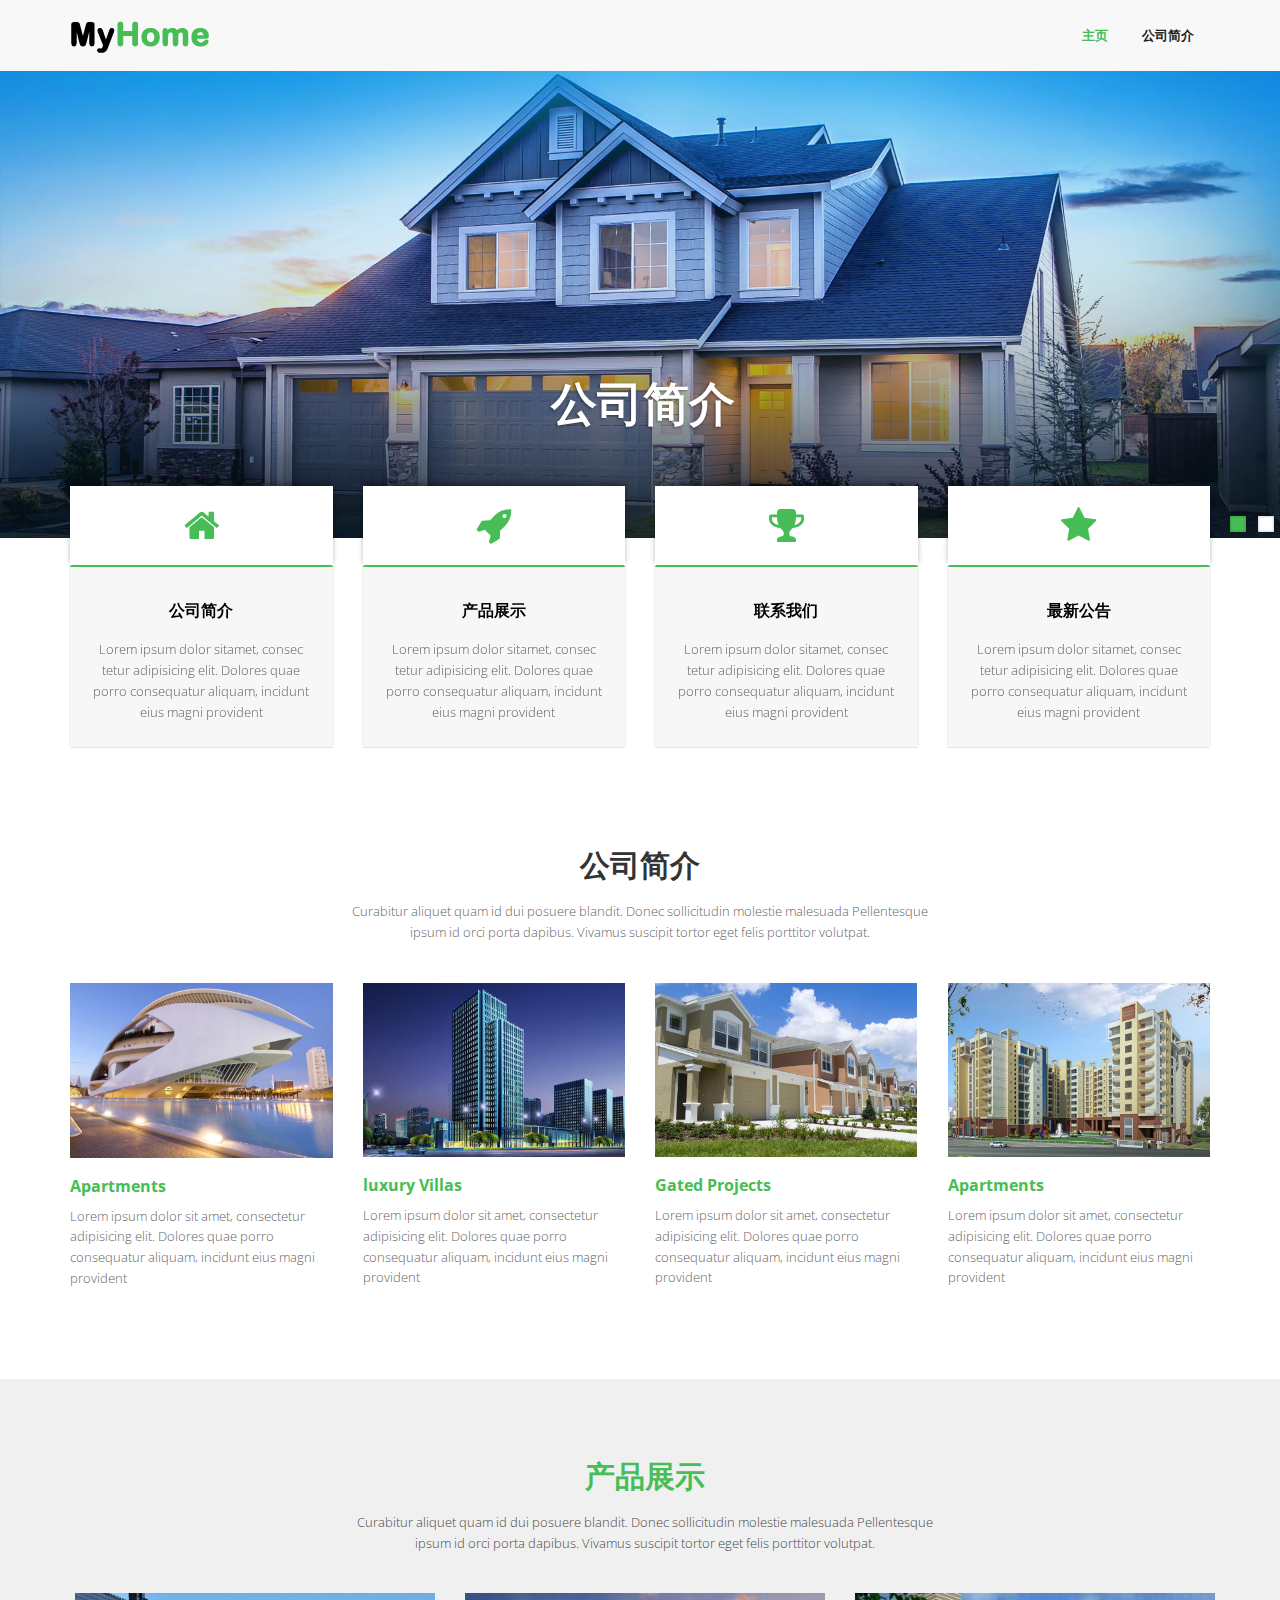
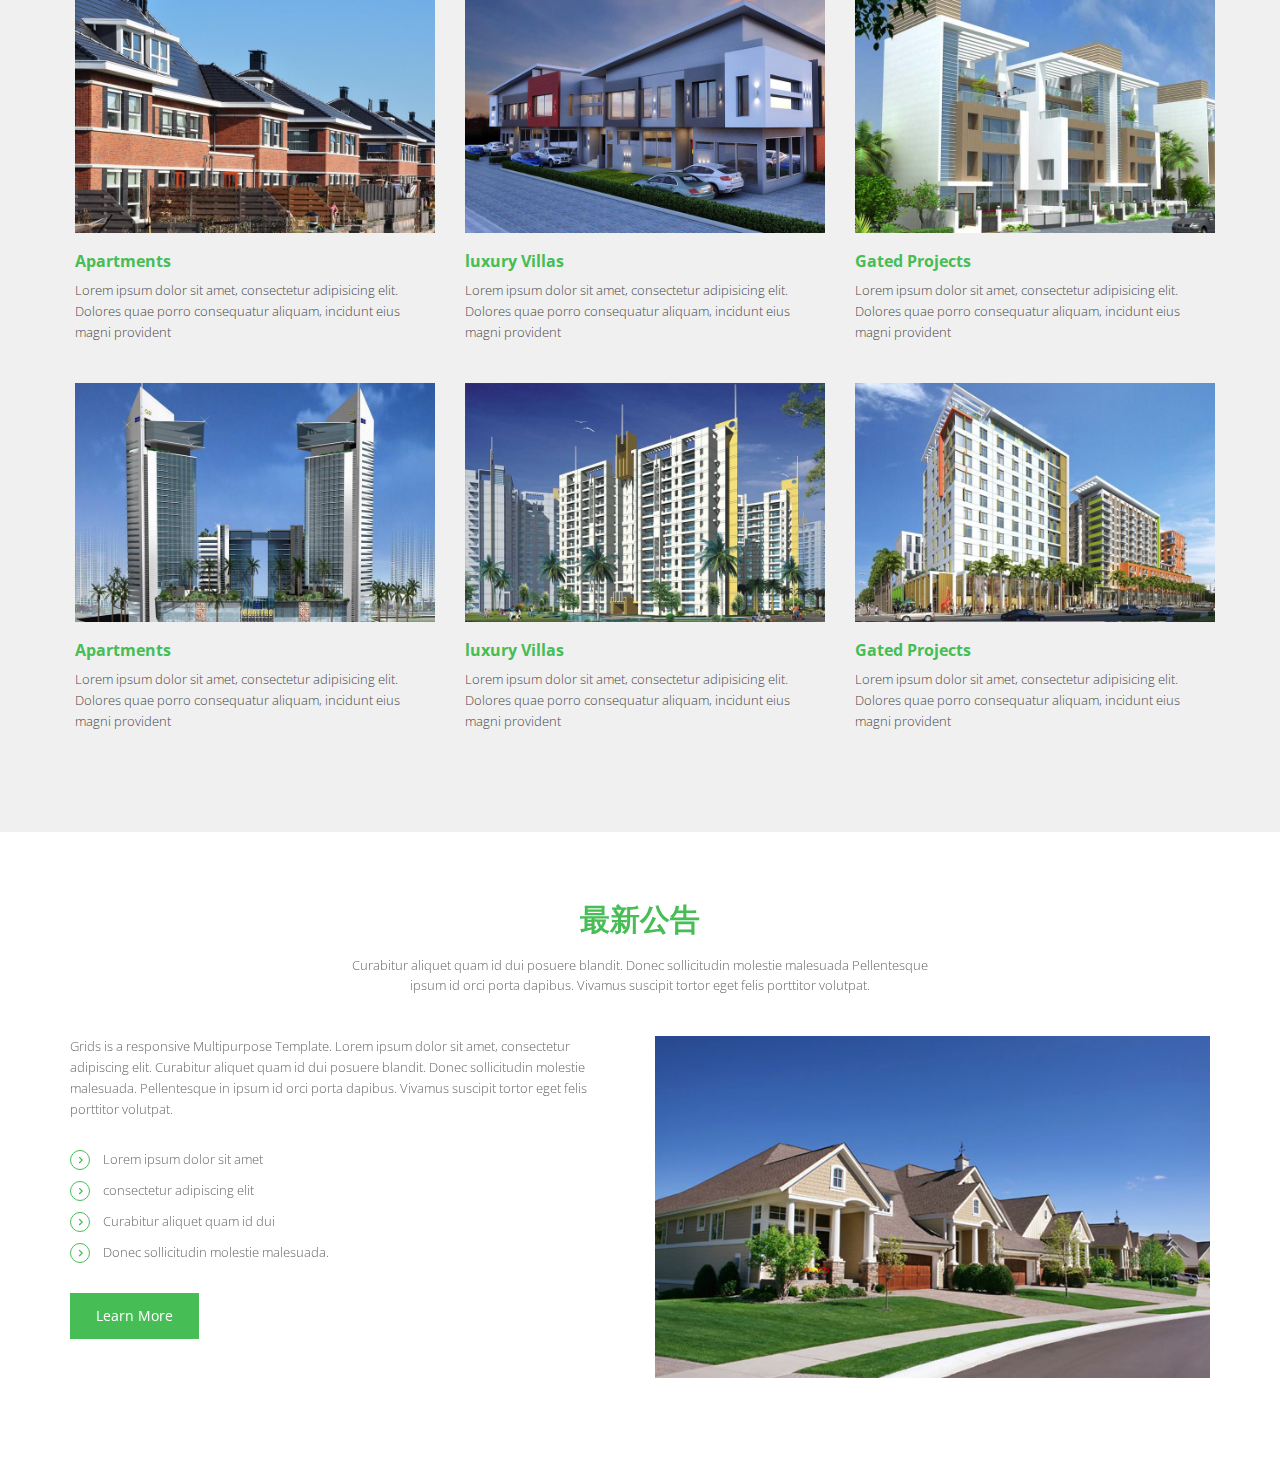
==== index.html @ dbf20b37 "change  of   cong" ====
<!DOCTYPE html>
<html lang="en">
<head>
<meta charset="utf-8">
<title></title>
<meta name="viewport" content="width=device-width, initial-scale=1.0" />
<meta name="description" content="" />
<meta name="author" content="" />
<!-- css -->
<link href="css/bootstrap.min.css" rel="stylesheet" />
<link href="css/fancybox/jquery.fancybox.css" rel="stylesheet"> 
<link href="css/flexslider.css" rel="stylesheet" /> 
<link href="css/style.css" rel="stylesheet" />
 
<!-- HTML5 shim, for IE6-8 support of HTML5 elements -->
<!--[if lt IE 9]>
      <script src="http://html5shim.googlecode.com/svn/trunk/html5.js"></script>
    <![endif]-->

</head>
<body>
	<!-- start header -->
	<header>
        <div class="navbar navbar-default navbar-static-top">
            <div class="container">
                <div class="navbar-header">
                    <button type="button" class="navbar-toggle" data-toggle="collapse" data-target=".navbar-collapse">
                        <span class="icon-bar"></span>
                        <span class="icon-bar"></span>
                        <span class="icon-bar"></span>
                    </button>
                    <a class="navbar-brand" href="index.html"><img src="img/logo.png" alt="logo"/></a>
                </div>
                <div class="navbar-collapse collapse ">
                    <ul class="nav navbar-nav">
                        <li class="active"><a href="index.html">主页</a></li> 
						 <li class="dropdown">
                        <a href="about.html" >公司简介</a>
                   </ul>
                </div>
            </div>
        </div>
	</header>
	<!-- end header -->
	<section id="banner">
	 
	<!-- Slider -->
        <div id="main-slider" class="flexslider">
            <ul class="slides">
              <li>
                <img src="img/slides/2.jpg" alt="" />
                <div class="flex-caption">
                    <h3>公司简介</h3>  
                </div>
              </li>
              <li>
                <img src="img/slides/1.jpg" alt="" />
                <div class="flex-caption">
                    <h3>产品展示</h3>  
                </div>
              </li>
            </ul>
        </div>
	<!-- end slider -->
 
	</section> 
 
	
	<section id="content">
	<div class="container"> 
			<div class="row">
		<div class="skill-home"> <div class="skill-home-solid clearfix"> 
		<div class="col-md-3 col-sm-6 text-center">
		<span class="icons c1"><i class="fa fa-home"></i></span> <div class="box-area">
		<h3>公司简介</h3> <p>Lorem ipsum dolor sitamet, consec tetur adipisicing elit. Dolores quae porro consequatur aliquam, incidunt eius magni provident</p></div>
		</div>
		<div class="col-md-3 col-sm-6 text-center"> 
		<span class="icons c2"><i class="fa fa-rocket"></i></span> <div class="box-area">
		<h3>产品展示</h3> <p>Lorem ipsum dolor sitamet, consec tetur adipisicing elit. Dolores quae porro consequatur aliquam, incidunt eius magni provident</p></div>
		</div>
		<div class="col-md-3 col-sm-6 text-center"> 
		<span class="icons c3"><i class="fa fa-trophy"></i></span> <div class="box-area">
		<h3>联系我们</h3> <p>Lorem ipsum dolor sitamet, consec tetur adipisicing elit. Dolores quae porro consequatur aliquam, incidunt eius magni provident</p></div>
		</div>
		<div class="col-md-3 col-sm-6 text-center"> 
		<span class="icons c4"><i class="fa fa-star"></i></span> <div class="box-area">
		<h3>最新公告</h3> <p>Lorem ipsum dolor sitamet, consec tetur adipisicing elit. Dolores quae porro consequatur aliquam, incidunt eius magni provident</p>
		</div></div>
		</div></div>
		</div> 
	  
	</div>
	
	<section class="section-padding noTopMrgn">
		<div class="container">
			<div class="row">
				<div class="col-md-12">
					<div class="section-title text-center">
						<h2>公司简介</h2>
						<p>Curabitur aliquet quam id dui posuere blandit. Donec sollicitudin molestie malesuada Pellentesque <br>ipsum id orci porta dapibus. Vivamus suscipit tortor eget felis porttitor volutpat.</p>
					</div>
				</div>
			</div>
			<div class="row service-v1 margin-bottom-40">
            <div class="col-sm-3 md-margin-bottom-40">
               <img class="img-responsive" src="img/img1.jpg" alt="">   
                <h3>Apartments</h3>
                <p>Lorem ipsum dolor sit amet, consectetur adipisicing elit. Dolores quae porro consequatur aliquam, incidunt eius magni provident</p>    
            </div>
            <div class="col-sm-3 md-margin-bottom-40">
                <img class="img-responsive" src="img/img2.jpg" alt="">            
                <h3>luxury Villas</h3>
                <p>Lorem ipsum dolor sit amet, consectetur adipisicing elit. Dolores quae porro consequatur aliquam, incidunt eius magni provident</p>          
            </div>
            <div class="col-sm-3 md-margin-bottom-40">
              <img class="img-responsive" src="img/img3.jpg" alt="">  
                <h3>Gated Projects</h3>
                <p>Lorem ipsum dolor sit amet, consectetur adipisicing elit. Dolores quae porro consequatur aliquam, incidunt eius magni provident</p>    
            </div> 
			    <div class="col-sm-3 md-margin-bottom-40">
               <img class="img-responsive" src="img/img4.jpg" alt="">   
                <h3>Apartments</h3>
               <p>Lorem ipsum dolor sit amet, consectetur adipisicing elit. Dolores quae porro consequatur aliquam, incidunt eius magni provident</p>    
            </div> 
        </div>
		</div>
		</section>
	
	
	</section>
	
		<section class="section-padding gray-bg">
		<div class="container">
			<div class="row">
				<div class="col-md-12">
					<div class="section-title text-center">
						<h2><span class="coloured">产品展示</h2>
						<p>Curabitur aliquet quam id dui posuere blandit. Donec sollicitudin molestie malesuada Pellentesque <br>ipsum id orci porta dapibus. Vivamus suscipit tortor eget felis porttitor volutpat.</p>
					</div>
				</div>
			</div>
			<div class="row service-v1 margin-bottom-40">
            <div class="col-sm-4 md-margin-bottom-40">
               <img class="img-responsive" src="img/img5.jpg" alt="">   
                <h3>Apartments</h3>
                <p>Lorem ipsum dolor sit amet, consectetur adipisicing elit. Dolores quae porro consequatur aliquam, incidunt eius magni provident</p>        
            </div>
            <div class="col-sm-4 md-margin-bottom-40">
                <img class="img-responsive" src="img/img6.jpg" alt="">            
                <h3>luxury Villas</h3>
                <p>Lorem ipsum dolor sit amet, consectetur adipisicing elit. Dolores quae porro consequatur aliquam, incidunt eius magni provident</p>        
            </div>
            <div class="col-sm-4 md-margin-bottom-40">
              <img class="img-responsive" src="img/img7.jpg" alt="">  
                <h3>Gated Projects</h3>
                <p>Lorem ipsum dolor sit amet, consectetur adipisicing elit. Dolores quae porro consequatur aliquam, incidunt eius magni provident</p>        
            </div>
			</div>
			<div class="row service-v1 margin-bottom-40">
			    <div class="col-sm-4 md-margin-bottom-40">
               <img class="img-responsive" src="img/img8.jpg" alt="">   
                <h3>Apartments</h3>
                <p>Lorem ipsum dolor sit amet, consectetur adipisicing elit. Dolores quae porro consequatur aliquam, incidunt eius magni provident</p>        
            </div>
            <div class="col-sm-4 md-margin-bottom-40">
                <img class="img-responsive" src="img/img9.jpg" alt="">            
                <h3>luxury Villas</h3>
                <p>Lorem ipsum dolor sit amet, consectetur adipisicing elit. Dolores quae porro consequatur aliquam, incidunt eius magni provident</p>        
            </div>
            <div class="col-sm-4 md-margin-bottom-40">
              <img class="img-responsive" src="img/img10.jpg" alt="">  
                <h3>Gated Projects</h3>
                <p>Lorem ipsum dolor sit amet, consectetur adipisicing elit. Dolores quae porro consequatur aliquam, incidunt eius magni provident</p>        
            </div>
        </div>
		</div>
		</section>
		<section class="section-padding">
		<div class="container">
			<div class="row">
				<div class="col-md-12">
					<div class="section-title text-center">
						<h2><span class="coloured">最新公告</h2>
						<p>Curabitur aliquet quam id dui posuere blandit. Donec sollicitudin molestie malesuada Pellentesque <br>ipsum id orci porta dapibus. Vivamus suscipit tortor eget felis porttitor volutpat.</p>
					</div>
				</div>
			</div>
			 
			<div class="row">
				<div class="col-md-6 col-sm-6">
					<div class="about-text">
						<p>Grids is a responsive Multipurpose Template. Lorem ipsum dolor sit amet, consectetur adipiscing elit. Curabitur aliquet quam id dui posuere blandit. Donec sollicitudin molestie malesuada. Pellentesque in ipsum id orci porta dapibus. Vivamus suscipit tortor eget felis porttitor volutpat.</p>

						<ul class="withArrow">
							<li><span class="fa fa-angle-right"></span> Lorem ipsum dolor sit amet</li>
							<li><span class="fa fa-angle-right"></span> consectetur adipiscing elit</li>
							<li><span class="fa fa-angle-right"></span> Curabitur aliquet quam id dui</li>
							<li><span class="fa fa-angle-right"></span> Donec sollicitudin molestie malesuada.</li>
						</ul>
						<a href="#" class="btn btn-primary">Learn More</a>
					</div>
				</div>
				<div class="col-md-6 col-sm-6">
					<div class="about-image">
						<img src="img/about.jpg" alt="About Images">
					</div>
				</div>
			</div>
		</div>
	</section>	  
	
				
	
<!-- javascript
    ================================================== -->
<!-- Placed at the end of the document so the pages load faster -->
<script src="js/jquery.js"></script>
<script src="js/jquery.easing.1.3.js"></script>
<script src="js/bootstrap.min.js"></script>
<script src="js/jquery.fancybox.pack.js"></script>
<script src="js/jquery.fancybox-media.js"></script>  
<script src="js/jquery.flexslider.js"></script>
<script src="js/animate.js"></script>
<!-- Vendor Scripts -->
<script src="js/modernizr.custom.js"></script>
<script src="js/jquery.isotope.min.js"></script>
<script src="js/jquery.magnific-popup.min.js"></script>
<script src="js/animate.js"></script>
<script src="js/custom.js"></script> 
</body>
</html>
---- css/style.css ----
@import url('http://fonts.googleapis.com/css?family=Noto+Serif:400,400italic,700|Open+Sans:400,600,700'); 
@import url('font-awesome.css');  
@import url('animate.css');

body {
	font-family:'Open Sans', Arial, sans-serif;
	font-weight:300;
	line-height:1.6em;
	color:#656565;
	font-size: 13px;
}

a:active {
	outline:0;
}

.clear {
	clear:both;
}

h1,h2{
	font-weight: 600;
	line-height:1.1em;
	color:#333;
	margin-bottom: 20px;
	text-transform: uppercase;
}
h3, h4, h5, h6 { 
	line-height:1.1em;
	color:#333;
	margin-bottom: 20px;
}
input, button, select, textarea { 
    border-radius: 0px !important;
}
.timetable{background: #ff9818;padding: 5px 23px;}
.timetable hr{
	color:#fff;
	padding-top: 29px;
	margin-bottom: 20px !important;
}
.timetable dl{
	color:#fff; 
}
.timetable dt{
	color:#fff;
}
.timetable dd{
	color:#fff;
}
#wrapper{
	width:100%;
	margin:0;	
	padding:0;
}
ul.withArrow{
	
}
ul.withArrow li{
	
}
ul.withArrow li span{
	
margin-right: 10px;
	
font-weight: 700;
	
color: #46bd55;
	
border: 1px solid;
	
padding: 4px 8px;
	
font-size: 11px;
	
border-radius: 50%;
	
height: 20px;
	
width: 20px;
}
.widget {
    color: #858585;
}
.row,.row-fluid {
	margin-bottom:30px;
}

.row .row,.row-fluid .row-fluid{
	margin-bottom:30px;
}

.row.nomargin,.row-fluid.nomargin {
	margin-bottom:0;
}
.about-image img {
    width: 100%;
}
img.img-polaroid {
	margin:0 0 20px 0;
}
.img-box {
	max-width:100%;
}
.navbar-default .navbar-toggle {
    border-color: #fff;
    margin-top: 17px;
}
.service-v1 h3{
	
font-size: 16px;
	
color: #46bd55;
	
font-weight: bold;
	
margin-bottom: 10px;
}
.section-padding{
	padding:50px 0;
}
/*  Header
==================================== */
.topbar{
	background-color: #46bd55;
	padding: 5px 0;
	color:#fff;
}
.topbar .container .row {
    margin: 0;
	padding:0;
}
.topbar .container .row .col-md-12 { 
	padding:0;
}
.topbar p{
	margin:0;
	display:inline-block;
	font-size: 13px;
	color: #ffffff;
}
.topbar p > i{
	margin-right:5px;
	color: #ffffff;
}
.topbar p:last-child{
	text-align:right;
} 
header .navbar {
    margin-bottom: 0;
}

.navbar-default {
    border: none;
}

.navbar-brand {
    color: #222;
    text-transform: uppercase;
    font-size: 24px;
    font-weight: 700;
    line-height: 1em;
    letter-spacing: -1px;
    margin-top: 14px;
    padding: 0 0 0 15px;
}
.navbar-default .navbar-brand{
color: #1891EC;
}

header .navbar-collapse  ul.navbar-nav {
    float: right;
    margin-right: 0;
}
header .navbar {min-height: 70px;padding: 18px 0;}
.home-page header .navbar-default{
    background: #ffffff;
    /* position: absolute; */
    width: 100%;
}

header .nav li a:hover,
header .nav li a:focus,
header .nav li.active a,
header .nav li.active a:hover,
header .nav li a.dropdown-toggle:hover,
header .nav li a.dropdown-toggle:focus,
header .nav li.active ul.dropdown-menu li a:hover,
header .nav li.active ul.dropdown-menu li.active a{
    -webkit-transition: all .3s ease;
    -moz-transition: all .3s ease;
    -ms-transition: all .3s ease;
    -o-transition: all .3s ease;
    transition: all .3s ease;
}


header .navbar-default .navbar-nav > .open > a,
header .navbar-default .navbar-nav > .open > a:hover,
header .navbar-default .navbar-nav > .open > a:focus {
    -webkit-transition: all .3s ease;
    -moz-transition: all .3s ease;
    -ms-transition: all .3s ease;
    -o-transition: all .3s ease;
    transition: all .3s ease;
}


header .navbar {
    /* min-height: 62px; */
    padding: 0;
}

header .navbar-nav > li  {
    padding-bottom: 12px;
    padding-top: 12px;
    padding: 0 !important;
}

header  .navbar-nav > li > a {
    /* padding-bottom: 6px; */
    /* padding-top: 5px; */
    margin-left: 2px;
    line-height: 19px;
    font-weight: 700;
    -webkit-transition: all .3s ease;
    -moz-transition: all .3s ease;
    -ms-transition: all .3s ease;
    -o-transition: all .3s ease;
    transition: all .3s ease;
}


.dropdown-menu li a:hover {
    color: #fff !important;
    background: #46bd55 !important;
}

header .nav .caret {
    border-bottom-color: #ffffff;
    border-top-color: #ffffff;
}
.navbar-default .navbar-nav > .active > a,
.navbar-default .navbar-nav > .active > a:hover,
.navbar-default .navbar-nav > .active > a:focus {
  background-color: #fff;
}
.navbar-default .navbar-nav > .open > a,
.navbar-default .navbar-nav > .open > a:hover,
.navbar-default .navbar-nav > .open > a:focus {
  background-color:  #fff;
}	
	

.dropdown-menu  {
    box-shadow: none;
    border-radius: 0;
	border: none;
}

.dropdown-menu li:last-child  {
	padding-bottom: 0 !important;
	margin-bottom: 0;
}

header .nav li .dropdown-menu  {
   padding: 0;
   background: #ffffff;
   box-shadow: 1px 2px 2px rgba(0, 0, 0, 0.22);
}

header .nav li .dropdown-menu li a {
   line-height: 28px;
   padding: 3px 12px;
}

/* --- menu --- */
.flex-caption p {
    line-height: 22px;
    font-weight: 300;
    color: #d2d2d2;
}
header .navigation {
	float:right;
}

header ul.nav li {
	border:none;
	margin:0;
}

header ul.nav li a {
	font-size: 13px;
	border:none;
	font-weight: 600;
	text-transform:uppercase;
	padding: 25px 15px;
}

header ul.nav li ul li a {	
	font-size:12px;
	border:none;
	font-weight:300;
	text-transform:uppercase;
}


.navbar .nav > li > a {
  color: #212121;
  text-shadow: none;
  border: 1px solid rgba(255, 255, 255, 0) !important;
}

.navbar .nav a:hover {
	background:none;
	color: #ff9818;
}

.navbar .nav > .active > a,.navbar .nav > .active > a:hover {
	background:none;
}

.navbar .nav > .active > a:active,.navbar .nav > .active > a:focus {
	background:none;
	outline:0;
	font-weight:700;
}

.navbar .nav li .dropdown-menu {
	z-index:2000;
}

header ul.nav li ul {
	margin-top:1px;
}
header ul.nav li ul li ul {
	margin:1px 0 0 1px;
}
.dropdown-menu .dropdown i {
	position:absolute;
	right:0;
	margin-top:3px;
	padding-left:20px;
}

.navbar .nav > li > .dropdown-menu:before {
  display: inline-block;
  border-right: none;
  border-bottom: none;
  border-left: none;
  border-bottom-color: none;
  content:none;
}
.navbar-default .navbar-nav>.active>a, .navbar-default .navbar-nav>.active>a:hover, .navbar-default .navbar-nav>.active>a:focus {color: #46bd55;border-radius: 0;}
.navbar-default .navbar-nav>li>a:hover, .navbar-default .navbar-nav>li>a:focus {
  color: #46bd55;
  background-color: transparent;
}

ul.nav li.dropdown a {
	z-index:1000;
	display:block;
}

 select.selectmenu {
	display:none;
}
.pageTitle{
color: #fff;
margin: 30px 0 3px;
display: inline-block;
}
 
#banner{
	width: 100%;
	background:#000;
	position:relative;
	margin:0;
	padding:0;
}

/*  Sliders
==================================== */
/* --- flexslider --- */
#main-slider:before {content: '';width: 100%;height: 100%;background: rgba(43, 150, 204, 0.1);z-index: 1;position: absolute;}
.flex-direction-nav a{
display:none;
}
.flexslider {
	padding:0;  
	background: #fff; 
	position: relative; 
	zoom: 1;
}
.flex-direction-nav .flex-prev{
left:0px; 
}
.flex-direction-nav .flex-next{ 
right:0px;
}
.flex-caption {zoom: 1;bottom: 198px;background-color: transparent;color: #fff;margin: 0;padding: 2px 25px 0px 30px;/* position: absolute; */left: 0;text-align: center;margin: 0 auto;right: 0px;display: inline-block;bottom: 90px;width: 50%;right: 0 !important;border-radius: 15px 15px 0 0;/* display: none; */}
.flex-caption h3 {color: #fff;letter-spacing: 0px;margin-bottom: 20px;/* text-transform: uppercase; */font-size: 46px;font-weight: 700;text-shadow: -1px 1px 3px rgba(0, 0, 0, 0.44);}
.flex-caption p {margin: 12px 0 18px;font-size: 19px;font-weight: 400;}
.skill-home{margin-bottom:50px;margin-top: -102px;position: relative;z-index: 9;}
.c1{
border: #ed5441 1px solid;
background:#ed5441;
}
.c2{
border: #24c4db 1px solid;
background:#24c4db;
}
.c3{
border: #1891EC 1px solid;
background:#1891EC;
}
.c4{
border: #609cec 1px solid;
background:#609cec;
}
.skill-home .icons {padding: 20px;width: 94px;/* height: 94px; */color: #fff;font-size: 42px;font-size: 38px;text-align: center;-ms-border-radius: 50%;-moz-border-radius: 50%;-webkit-border-radius: 50%;border-radius: 0;display: inline-table;color: #46bd55;background: transparent;border-radius: 0;background: #ffffff;border: none;width: 100%;border: 1px solid #ffffff;box-shadow: 0px -4px 5px 0px rgba(0, 0, 0, 0.28);border-bottom: 2px solid #46bd55;}
.skill-home h2 {
padding-top: 20px;
font-size: 36px;
font-weight: 700;
} 
.testimonial-solid {
padding: 50px 0 60px 0;
margin: 0 0 0 0;
background: #FFFFFF;
text-align: center;
}
.testi-icon-area {
text-align: center;
position: absolute;
top: -84px;
margin: 0 auto; 
width: 100%;
}
.testi-icon-area .quote {
padding: 15px 0 0 0;
margin: 0 0 0 0;
background: #ffffff;
text-align: center;
color: #1891EC;
display: inline-table;
width: 70px;
height: 70px;
-ms-border-radius: 50%;
-moz-border-radius: 50%;
-webkit-border-radius: 50%;
border-radius: 50%;
font-size: 42px; 
border: 1px solid #1891EC;
display: none;
}

.testi-icon-area .carousel-inner { 
margin: 20px 0;
}
.carousel-indicators {
bottom: -30px;
}
.text-center img {
margin: auto;
}
.aboutUs{
padding:40px 0;
background: #F2F2F2;
}
img.img-center {
margin: 0 auto;
display: block;
max-width: 100%;
}
.home-about{
	padding: 60px 0 0px;
}
.home-about hr{
	padding:0;
	margin:0;
}
.home-about .info-box{
	
}
/* Testimonial
----------------------------------*/
.testimonial-area {
padding: 0 0 0 0;
margin:0;
background: url(../img/low-poly01.jpg) fixed center center;
background-size: cover;
-webkit-background-size: cover;
-moz-background-size: cover;
-ms-background-size: cover;
}
.testimonial-solid p {
color: #000000;
font-size: 16px;
line-height: 30px;
font-style: italic;
} 
section.hero-text {
	background: #F4783B;
	padding:50px 0 50px 0;
	color: #fff;
}
section.hero-text h1{ 
	color: #fff;
}

/* Clients
------------------------------------ */
#clients {
  padding: 60px 0;
  }
  #clients .client .img {
    height: 76px;
    width: 138px;
    cursor: pointer;
    -webkit-transition: box-shadow .1s linear;
    -moz-transition: box-shadow .1s linear;
    transition: box-shadow .1s linear; }
    #clients .client .img:hover {
      cursor: pointer;
      /*box-shadow: 0px 0px 2px 0px rgb(155, 155, 155);*/
      border-radius: 8px; }
  #clients .client .client1 {
    background: url("../img/client1.png") 0 -75px; }
    #clients .client .client1:hover {
      background-position: 1px 0px; }
  #clients .client .client2 {
    background: url("../img/client2.png") 0 -75px; }
    #clients .client .client2:hover {
      background-position: -1px 0px; }
  #clients .client .client3 {
    background: url("../img/client3.png") 0 -76px; }
    #clients .client .client3:hover {
      background-position: 0px 0px; }


/* Content
==================================== */

#content {
	position:relative;
	background: #ffffff;
	padding:50px 0 0px 0;
}
 
.cta-text {
	text-align: center;
	margin-top:10px;
}


.big-cta .cta {
	margin-top:10px;
}
 
.box {
	width: 100%;
}
.box-gray  {
	background: #f8f8f8;
	padding: 20px 20px 30px;
}
.box-gray  h4,.box-gray  i {
	margin-bottom: 20px;
}
.box-bottom {
	padding: 20px 0;
	text-align: center;
}
.box-bottom a {
	color: #fff;
	font-weight: 700;
}
.box-bottom a:hover {
	color: #eee;
	text-decoration: none;
}
.help-block ul li {
    list-style: none;
    color: red;
    padding: 0;
    margin: 0;
}

/* Bottom
==================================== */

#bottom {
	background:#fcfcfc;
	padding:50px 0 0;

}
/* twitter */
#twitter-wrapper {
    text-align: center;
    width: 70%;
    margin: 0 auto;
}
#twitter em {
    font-style: normal;
    font-size: 13px;
}

#twitter em.twitterTime a {
	font-weight:600;
}

#twitter ul {
    padding: 0;
	list-style:none;
}
#twitter ul li {
    font-size: 20px;
    line-height: 1.6em;
    font-weight: 300;
    margin-bottom: 20px;
    position: relative;
    word-break: break-word;
}
.noTopMrgn{
	margin-top:0px;
	padding-top:0px;
	background: #fff;
}
.coloured{
	color: #46bd55;
}
/* page headline
==================================== */

#inner-headline{margin: 0;padding: 0;position:relative;background: url("../img/slides/1.jpg") 0 -417px;}
section#inner-headline:after {
    content: '';
    background: rgba(0, 0, 0, 0.47);
    z-index: 2;
    position: absolute;
    width: 100%;
    top: 0px;
    bottom: 0px;
}

#inner-headline h2.pageTitle{
	color: #46bd55;
	padding: 25px 0;
	display:block;
	text-align: center;
	position: relative;
	z-index: 3;
}

/* --- breadcrumbs --- */
#inner-headline ul.breadcrumb {
	margin:40px 0;
	float:left;
}

#inner-headline ul.breadcrumb li {
	margin-bottom:0;
	padding-bottom:0;
}
#inner-headline ul.breadcrumb li {
	font-size:13px;
	color:#fff;
}

#inner-headline ul.breadcrumb li i{
	color:#dedede;
}

#inner-headline ul.breadcrumb li a {
	color:#fff;
}

ul.breadcrumb li a:hover {
	text-decoration:none;
}

/* Forms
============================= */

/* --- contact form  ---- */
form#contactform input[type="text"] {
  width: 100%;
  border: 1px solid #f5f5f5;
  min-height: 40px;
  padding-left:20px;
  font-size:13px;
  padding-right:20px;
  -webkit-box-sizing: border-box;
     -moz-box-sizing: border-box;
          box-sizing: border-box;

}

form#contactform textarea {
border: 1px solid #f5f5f5;
  width: 100%;
  padding-left:20px;
  padding-top:10px;
  font-size:13px;
  padding-right:20px;
  -webkit-box-sizing: border-box;
     -moz-box-sizing: border-box;
          box-sizing: border-box;

}

form#contactform .validation {
	font-size:11px;
}

#sendmessage {
	border:1px solid #e6e6e6;
	background:#f6f6f6;
	display:none;
	text-align:center;
	padding:15px 12px 15px 65px;
	margin:10px 0;
	font-weight:600;
	margin-bottom:30px;

}

#sendmessage.show,.show  {
	display:block;
}
 
form#commentform input[type="text"] {
  width: 100%;
  min-height: 40px;
  padding-left:20px;
  font-size:13px;
  padding-right:20px;
  -webkit-box-sizing: border-box;
     -moz-box-sizing: border-box;
          box-sizing: border-box;
	-webkit-border-radius: 2px 2px 2px 2px;
		-moz-border-radius: 2px 2px 2px 2px;
			border-radius: 2px 2px 2px 2px;

}

form#commentform textarea {
  width: 100%;
  padding-left:20px;
  padding-top:10px;
  font-size:13px;
  padding-right:20px;
  -webkit-box-sizing: border-box;
     -moz-box-sizing: border-box;
          box-sizing: border-box;
	-webkit-border-radius: 2px 2px 2px 2px;
		-moz-border-radius: 2px 2px 2px 2px;
			border-radius: 2px 2px 2px 2px;
}


/* --- search form --- */
.search{
	float:right;
	margin:35px 0 0;
	padding-bottom:0;
}

#inner-headline form.input-append {
	margin:0;
	padding:0;
}

.about-text h3 {
	font-size: 22px;
	padding-bottom: 20px;
}

.about-text .btn {
	margin-top: 20px;
	//font-size: 15px;
	//text-align: justify;
}

.about-image img {
}

.about-text ul {
	margin-top: 30px;
	padding: 0;
}

.about-text li {
	margin-bottom: 10px;
	//
	font-weight: bold;
	list-style: none;
}

 
.about-text-2 img {
	border: 5px solid #ddd;
	margin-bottom: 20px;
}

.about-text-2 p {
	margin-bottom: 20px;
}

#call-to-action {
	background: url(../images/bg/about.jpg) no-repeat;
	background-attachment: fixed;
	background-position: top center;
	padding: 100px 0;
	color: #fff;
}

.call-to-action h3 {
	font-size: 40px;
	letter-spacing: 15px;
	color: #fff;
	padding-bottom: 30px;
}

.call-to-action p {
	color: #999;
	padding-bottom: 20px;
}

.call-to-action .btn-primary {
	background-color: transparent;
	border-color: #999;
}

.call-to-action .btn-primary:hover {
	background-color: #151515;
	color: #999;
	border-color: #151515;
}

#call-to-action-2 {
	background-color: #2ab975;
	padding: 50px 0;
}
#call-to-action-2 h3 {
	color: #eaeaea;
	font-size: 28px;
	font-weight: 400;
}
#call-to-action-2 p {
	color: #eaeaea;
	font-size: 15px;
}
#call-to-action-2 .btn-primary {
	border-color: #FFFFFF;
	background: transparent;
	margin-top: 50px;
	color: #fff;
}
section.section-padding.gray-bg {
    background: #f0f0f0;
    padding: 60px;
    color: #484848;
}
 
  #accordion-alt3 .panel-heading h4 {
font-size: 13px;
line-height: 28px;
}
.panel .panel-heading h4 {
font-weight: 400;
}
.panel-title {
margin-top: 0;
margin-bottom: 0;
font-size: 15px;
color: inherit;
}
.panel-group .panel {
margin-bottom: 0;
border-radius: 2px;
}
.panel {margin-bottom: 18px;background-color: #FFFFFF;border: 1px solid #f3f3f3;border-radius: 2px;-webkit-box-shadow: 0 1px 1px rgba(0,0,0,0.05);box-shadow: 0 1px 1px rgba(0,0,0,0.05);}
#accordion-alt3 .panel-heading h4 a i {font-size: 17px;line-height: 18px;width: 18px;height: 18px;margin-right: 8px;color: #A0A0A0;text-align: center;border-radius: 50%;margin-left: 6px;font-weight: bold;}  
.progress.pb-sm {
height: 6px!important;
}
.progress {
box-shadow: inset 0 0 2px rgba(0,0,0,.1);
}
.progress {
overflow: hidden;
height: 18px;
margin-bottom: 18px;
background-color: #f5f5f5;
border-radius: 2px;
-webkit-box-shadow: inset 0 1px 2px rgba(0,0,0,0.1);
box-shadow: inset 0 1px 2px rgba(0,0,0,0.1);
}
.progress .progress-bar.progress-bar-red {
background: #ed5441;
} 
.progress .progress-bar.progress-bar-green {
background: #51d466;
}
.progress .progress-bar.progress-bar-lblue {
background: #32c8de;
}
/* --- Projects detail --- */
.top-wrapper {
	margin-bottom:20px;
}
.info-blocks {
margin-bottom: 15px;
}
.info-blocks i.icon-info-blocks {float: left;color: #46bd55;font-size: 30px;min-width: 50px;margin-top: 7px;text-align: center;background: #ffffff;width: 72px;height: 72px;padding-top: 21px;border: 1px solid #46bd55;}
.info-blocks .info-blocks-in {
padding: 0 10px;
overflow: hidden;
}
.info-blocks .info-blocks-in h3 {color: #555;font-size: 18px;line-height: 28px;margin:0px;}
.info-blocks .info-blocks-in p {font-size: 13px;}
  
blockquote {
	font-size:16px;
	font-weight:400;
	font-family:'Noto Serif', serif;
	font-style:italic;
	padding-left:0;
	color:#a2a2a2;
	line-height:1.6em;
	border:none;
}

blockquote cite 							{ display:block; font-size:12px; color:#666; margin-top:10px; }
blockquote cite:before 					{ content:"\2014 \0020"; }
blockquote cite a,
blockquote cite a:visited,
blockquote cite a:visited 				{ color:#555; }

/* --- pullquotes --- */

.pullquote-left {
	display:block;
	color:#a2a2a2;
	font-family:'Noto Serif', serif;
	font-size:14px;
	line-height:1.6em;
	padding-left:20px;
}

.pullquote-right {
	display:block;
	color:#a2a2a2;
	font-family:'Noto Serif', serif;
	font-size:14px;
	line-height:1.6em;
	padding-right:20px;
}

/* --- button --- */
.btn{text-align: center;color: #FFFFFF;padding: 12px 25px;border-radius: 0;background: #46bd55;border-color: transparent;}
.btn-theme {
	color: #fff;
	background: transparent;
	border: 1px solid #fff;
	padding: 12px 30px;
	font-weight: bold;
}
.btn-theme:hover {
	color: #eee;
}

/* --- list style --- */

ul.general {
	list-style:none;
	margin-left:0;
}

ul.link-list{
	margin:0;
	padding:0;
	list-style:none;
}

ul.link-list li{
	margin:0;
	padding:2px 0 2px 0;
	list-style:none;
}
footer{background: #191919;}
footer ul.link-list li a{
	color: #8C8C8C;
}
footer ul.link-list li a:hover {
	color: #46bd55;
}
/* --- Heading style --- */

h4.heading {
	font-weight:700;
}

.heading { margin-bottom: 30px; }

.heading {
	position: relative;
	
}


.widgetheading {
	width:100%;
	padding:0;
	font-weight: bold;
}

#bottom .widgetheading {
	position: relative;
	border-bottom: #e6e6e6 1px solid;
	padding-bottom: 9px;
}

aside .widgetheading {
	position: relative;
	border-bottom: #e9e9e9 1px solid;
	padding-bottom: 9px;
}

footer .widgetheading {
	position: relative;
}

footer .widget .social-network {
	position:relative;
}

.team-member h4{
  text-align: center;
  margin-bottom: 5px;
}
.team-member .deg{
text-align:center;
display:block;
}
#bottom .widget .widgetheading span, aside .widget .widgetheading span, footer .widget .widgetheading span {	
	position: absolute;
	width: 60px;
	height: 1px;
	bottom: -1px;
	right:0;

}
.panel-title>a {
    color: inherit;
    text-decoration: none;
    font-weight: 600;
}
.box-area{padding: 15px;background: #f7f7f7;/* margin-top: -21px; */border: none;color: #616161;font-size: 13px;box-shadow: 0px -2px 1px rgba(0, 0, 0, 0.39);border-bottom: 1px solid #e5e5e5;}
.box-area h3{font-size: 16px;font-weight: 700;color: #000;text-transform: uppercase;}
/* --- Map --- */
.map{
	position:relative;
	margin-top:-50px;
	margin-bottom:40px;
}

.map iframe{
	width:100%;
	height:450px;
	border:none;
}

.map-grid iframe{
	width:100%;
	height:350px;
	border:none;
	margin:0 0 -5px 0;
	padding:0;
}

 
ul.team-detail{
	margin:-10px 0 0 0;
	padding:0;
	list-style:none;
}

ul.team-detail li{
	border-bottom:1px dotted #e9e9e9;
	margin:0 0 15px 0;
	padding:0 0 15px 0;
	list-style:none;
}

ul.team-detail li label {
	font-size:13px;
}

ul.team-detail li h4, ul.team-detail li label{
	margin-bottom:0;
}

ul.team-detail li ul.social-network {
	border:none;
	margin:0;
	padding:0;
}

ul.team-detail li ul.social-network li {
	border:none;	
	margin:0;
}
ul.team-detail li ul.social-network li i {
	margin:0;
}

 
.pricing-title{
	background:#fff;
	text-align:center;
	padding:10px 0 10px 0;
}

.pricing-title h3{
	font-weight:600;
	margin-bottom:0;
}

.pricing-offer{
	background: #fcfcfc;
	text-align: center;
	padding:40px 0 40px 0;
	font-size:18px;
	border-top:1px solid #e6e6e6;
	border-bottom:1px solid #e6e6e6;
}

.pricing-box.activeItem .pricing-offer{
	color:#fff;
}

.pricing-offer strong{
	font-size:78px;
	line-height:89px;
}

.pricing-offer sup{
	font-size:28px;
}

.pricing-container{
	background: #fff;
	text-align:center;
	font-size:14px;
}

.pricing-container strong{
color:#353535;
}

.pricing-container ul{
	list-style:none;
	padding:0;
	margin:0;
}

.pricing-container ul li{
	border-bottom: 1px solid #CFCFCF;
list-style: none;
padding: 15px 0 15px 0;
margin: 0 0 0 0;
color: #222;
}

.pricing-action{
	margin:0;
	background: #fcfcfc;
	text-align:center;
	padding:20px 0 30px 0;
}

.pricing-wrapp{
	margin:0 auto;
	width:100%;
	background:#fd0000;
}
 .pricing-box-item {border: 1px solid #e6e6e6;background:#fcfcfc;position:relative;margin:0 0 20px 0;padding:0;-webkit-box-shadow: 0 2px 0 rgba(0,0,0,0.03);-moz-box-shadow: 0 2px 0 rgba(0,0,0,0.03);box-shadow: 0 2px 0 rgba(0,0,0,0.03);-webkit-box-sizing: border-box;-moz-box-sizing: border-box;box-sizing: border-box;overflow: hidden;}

.pricing-box-item .pricing-heading {
	background: #ffffff;
	text-align: center;
	padding: 50px 0;
	display:block;
}
.pricing-box-item.activeItem .pricing-heading {
	background: #ffffff;
	text-align: center;
	border-bottom:none;
	display:block;
	color: #46bd55;
}
.pricing-box-item.activeItem .pricing-heading h3 {
	 
color: #46bd55;
}

.pricing-box-item .pricing-heading h3 strong {
	font-size:28px;
	font-weight:700;
	letter-spacing:-1px;
	/* color: #46bd55; */
}
.pricing-box-item .pricing-heading h3 {
	font-size:32px;
	font-weight:300;
	letter-spacing:-1px;
}

.pricing-box-item .pricing-terms {
	text-align: center;
	background: #fff;
	display: block;
	overflow: hidden;
	padding: 11px 0 5px;
	/* border-top: 2px solid #BBBBBB; */
	border-bottom: 2px dotted #CDCDCD;
}

.pricing-box-item .pricing-terms  h6 {
	color: #46bd55;
	font-size: 22px;
	background: #ededed;
	padding: 25px;
	margin: 0 0 -5px;
	border-top: 3px solid #46bd55;
}

.pricing-box-item .icon .price-circled {
    margin: 10px 10px 10px 0;
    display: inline-block !important;
    text-align: center !important;
    color: #fff;
    width: 68px;
    height: 68px;
	padding:12px;
    font-size: 16px;
	font-weight:700;
    line-height: 68px;
    text-shadow:none;
    cursor: pointer;
    background-color: #888;
    border-radius: 64px;
    -moz-border-radius: 64px;
    -webkit-border-radius: 64px;
}

.pricing-box-item  .pricing-action{
	margin:0;
	text-align:center;
	padding:30px 0 30px 0;
}
.pricing-action .btn{
	background: #46bd55;
	color: #fff;
} 
/* ===== Widgets ===== */

/* --- flickr --- */
.widget .flickr_badge {
	width:100%;
}
.widget .flickr_badge img { margin: 0 9px 20px 0; }

footer .widget .flickr_badge {
    width: 100%;
}
footer .widget .flickr_badge img {
    margin: 0 9px 20px 0;
}

.flickr_badge img {
    width: 50px;
    height: 50px;
    float: left;
	margin: 0 9px 20px 0;
}
 
/* --- Recent post widget --- */

.recent-post{
	margin:20px 0 0 0;
	padding:0;
	line-height:18px;
}

.recent-post h5 a:hover {
	text-decoration:none;
}

.recent-post .text h5 a {
	color:#353535;
}

  
footer{
	padding:50px 0 0 0;
	color: #052321;
}

footer a {
	color: #bbb;
}

footer a:hover {
	color:#eee;
}

footer h1, footer h2, footer h3, footer h4, footer h5, footer h6{
	color: #46bd55;
}

footer address {
	line-height:1.6em;
	color: #797979;
}

footer h5 a:hover, footer a:hover {
	text-decoration:none;
}

ul.social-network {
	list-style:none;
	margin:0;
}

ul.social-network li {
	display:inline;
	margin: 0 5px;
	border: 1px solid #2D2D2D;
	padding: 5px 0 0;
	width: 32px;
	display: inline-block;
	text-align: center;
	height: 32px;
	vertical-align: baseline;
}

#sub-footer{
	text-shadow:none;
	color:#f5f5f5;
	padding:0;
	padding-top:30px;
	margin:20px 0 0 0;
	background: #191919;
}

#sub-footer p{
	margin:0;
	padding:0;
	color: #c5c5c5;
}

#sub-footer span{
	color: #828282;
}

.copyright {
	text-align:left;
	font-size:12px;
	color: #b3b3b3;
}

#sub-footer ul.social-network {
	float:right;
}

  

/* scroll to top */
.scrollup{
    position:fixed;
    width:32px;
    height:32px;
    bottom:0px;
    right:20px;
    background: #46bd55;
}

a.scrollup {
	outline:0;
	text-align: center;
}

a.scrollup:hover,a.scrollup:active,a.scrollup:focus {
	opacity:1;
	text-decoration:none;
}
a.scrollup i {
	margin-top: 10px;
	color: #fff;
}
a.scrollup i:hover {
	text-decoration:none;
}



 
.absolute{
	position:absolute;
}

.relative{
	position:relative;
}

.aligncenter{
	text-align:center;
}

.aligncenter span{
	margin-left:0;
}

.floatright {
	float:right;
}

.floatleft {
	float:left;
}

.floatnone {
	float:none;
}

.aligncenter {
	text-align:center;
}
 
img.pull-left, .align-left{
	float:left;
	margin:0 15px 15px 0;
}

.widget img.pull-left {
	float:left;
	margin:0 15px 15px 0;
}

img.pull-right, .align-right {
	float:right;
	margin:0 0 15px 15px;
}

article img.pull-left, article .align-left{
	float:left;
	margin:5px 15px 15px 0;
}

article img.pull-right, article .align-right{
	float:right;
	margin:5px 0 15px 15px;
}
 ============================= */

.clear-marginbot{
	margin-bottom:0;
}

.marginbot10{
	margin-bottom:10px;
}
.marginbot20{
	margin-bottom:20px;
}
.marginbot30{
	margin-bottom:30px;
}
.marginbot40{
	margin-bottom:40px;
}

.clear-margintop{
	margin-top:0;
}

.margintop10{
	margin-top:10px;
}

.margintop20{
	margin-top:20px;
}

.margintop30{
	margin-top:30px;
}

.margintop40{
	margin-top:40px;
}
.flex-control-paging li a {
  width: 16px;
  height: 16px;
  border-radius: 0;
  background: #ffffff;
  text-indent: 50px;
  overflow: hidden;
}
.btn:hover, .btn:focus {
  color: #FFF;
  text-decoration: none;
  background: #35ac44;
  border-color: transparent;
}
/*  Media queries 
============================= */

@media (min-width: 768px) and (max-width: 979px) {

	a.detail{
		background:none;
		width:100%;
	}


	
	footer .widget form  input#appendedInputButton {
		  display: block;
		  width: 91%;
		  -webkit-border-radius: 4px 4px 4px 4px;
			 -moz-border-radius: 4px 4px 4px 4px;
				  border-radius: 4px 4px 4px 4px;
	}
	
	footer .widget form  .input-append .btn {
		  display: block;
		  width: 100%;
		  padding-right: 0;
		  padding-left: 0;
		  -webkit-box-sizing: border-box;
			 -moz-box-sizing: border-box;
				  box-sizing: border-box;
				  margin-top:10px;
	}

	ul.related-folio li{
		width:156px;
		margin:0 20px 0 0;
	}	
}

@media (max-width: 767px) {
.navbar-default .navbar-collapse{border-color: none;background: #46bd55;}
.navbar-default .navbar-toggle .icon-bar {background-color: #46bd55;border-radius: 0;}
.navbar-default .navbar-toggle:hover, .navbar-default .navbar-toggle:focus {
background-color: rgba(221, 221, 221, 0);
}
.navbar-default .navbar-collapse, .navbar-default .navbar-form {
border-color: rgba(255, 255, 255, 0.58);
margin-top: 15px;
}
header ul.nav li a{
padding:10px 10px;	
}
header ul.nav li a:hover {
    color: #fff !important;
}
.flex-caption h3{
	font-size:28px;
}
  body {
    padding-right: 0;
    padding-left: 0;
  }
	.navbar-brand {
		margin-top: 14px;
		border-bottom: none;
	}
	.navbar-header {
		/* margin-top: 20px; */
		border-bottom: none;
	}
	
	.navbar-nav {
		border-top: none;
		float: none;
		width: 100%;
	}
.navbar .nav > .active > a, .navbar .nav > .active > a:hover {background: none;font-weight: 700;color: #f3f3f3;padding: 10px 10px;}
	header .navbar-nav > li {
padding-bottom: 2px;
padding-top: 3px;
}
	header .nav li .dropdown-menu  {
		margin-top: 0;
	}

	.dropdown-menu {
	  position: absolute;
	  top: 0;
	  left: 40px;
	  z-index: 1000;
	  display: none;
	  float: left;
	  min-width: 160px;
	  padding: 5px 0;
	  margin: 2px 0 0;
	  font-size: 13px;
	  list-style: none;
	  background-color: #fff;
	  background-clip: padding-box;
	  border: 1px solid #f5f5f5;
	  border: 1px solid rgba(0, 0, 0, .15);
	  border-radius: 0;
	  -webkit-box-shadow: 0 6px 12px rgba(0, 0, 0, .175);
			  box-shadow: 0 6px 12px rgba(0, 0, 0, .175);
	}
	

	
	li.active  {
		border: none;
		overflow: hidden;
		/* background: #f3f3f3; */
}

	
	.box {
		border-bottom:1px solid #e9e9e9;
		padding-bottom:20px;
	}

	.flexslider .slide-caption {
		width: 90%; 
		padding: 2%; 
		position: absolute; 
		left: 0; 
		bottom: -40px; 
	}


	#inner-headline .breadcrumb {
		float:left;
		clear:both;
		width:100%;
	}

	.breadcrumb > li {
		font-size:13px;
	}

	
	ul.Projects li article a i.icon-48{
		width:20px;
		height:20px;
		font-size:16px;
		line-height:20px;
	}


	.left-sidebar{
		border-right:none;
		padding:0 0 0 0;
		border-bottom: 1px dotted #e6e6e6;
		padding-bottom:10px;
		margin-bottom:40px;
	}
	
	.right-sidebar{
		margin-top:30px;
		border-left:none;
		padding:0 0 0 0;
	}
	
	
	footer .col-lg-1, footer .col-lg-2, footer .col-lg-3, footer .col-lg-4, footer .col-lg-5, footer .col-lg-6, 
	footer .col-lg-7, footer .col-lg-8, footer .col-lg-9, footer .col-lg-10, footer .col-lg-11, footer .col-lg-12{
		margin-bottom:20px;
	}

	#sub-footer ul.social-network {
		float:left;
	}
	

	
  [class*="span"] {
		margin-bottom:20px;
  }

}

@media (max-width: 480px) {
	.bottom-article a.pull-right {
		float:left;
		margin-top:20px;
	}


	.search{
		float:left;
	}

	.flexslider .flex-caption {
		display:none;
	}


	.cta-text {
		margin:0 auto;
		text-align:center;	
	}
	
	ul.Projects li article a i{
		width:20px;
		height:20px;
		font-size:14px;
	}


}
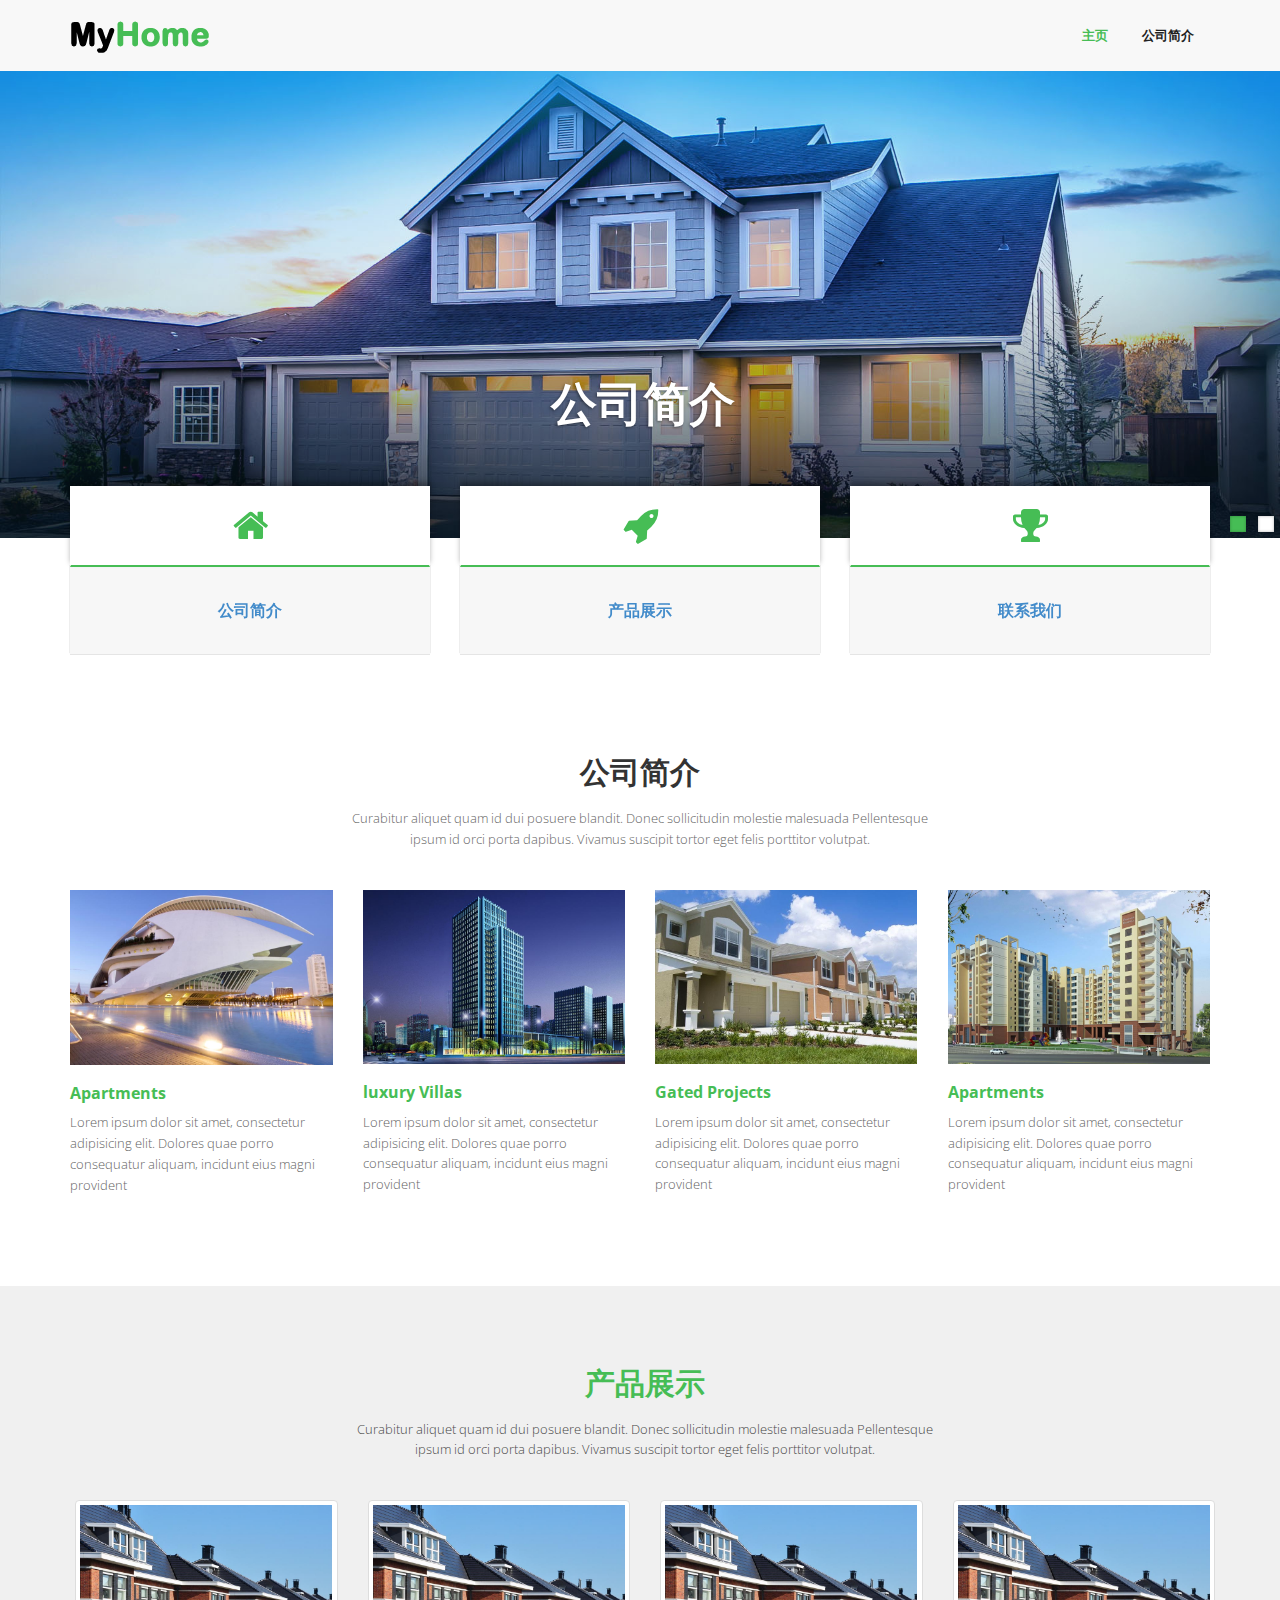
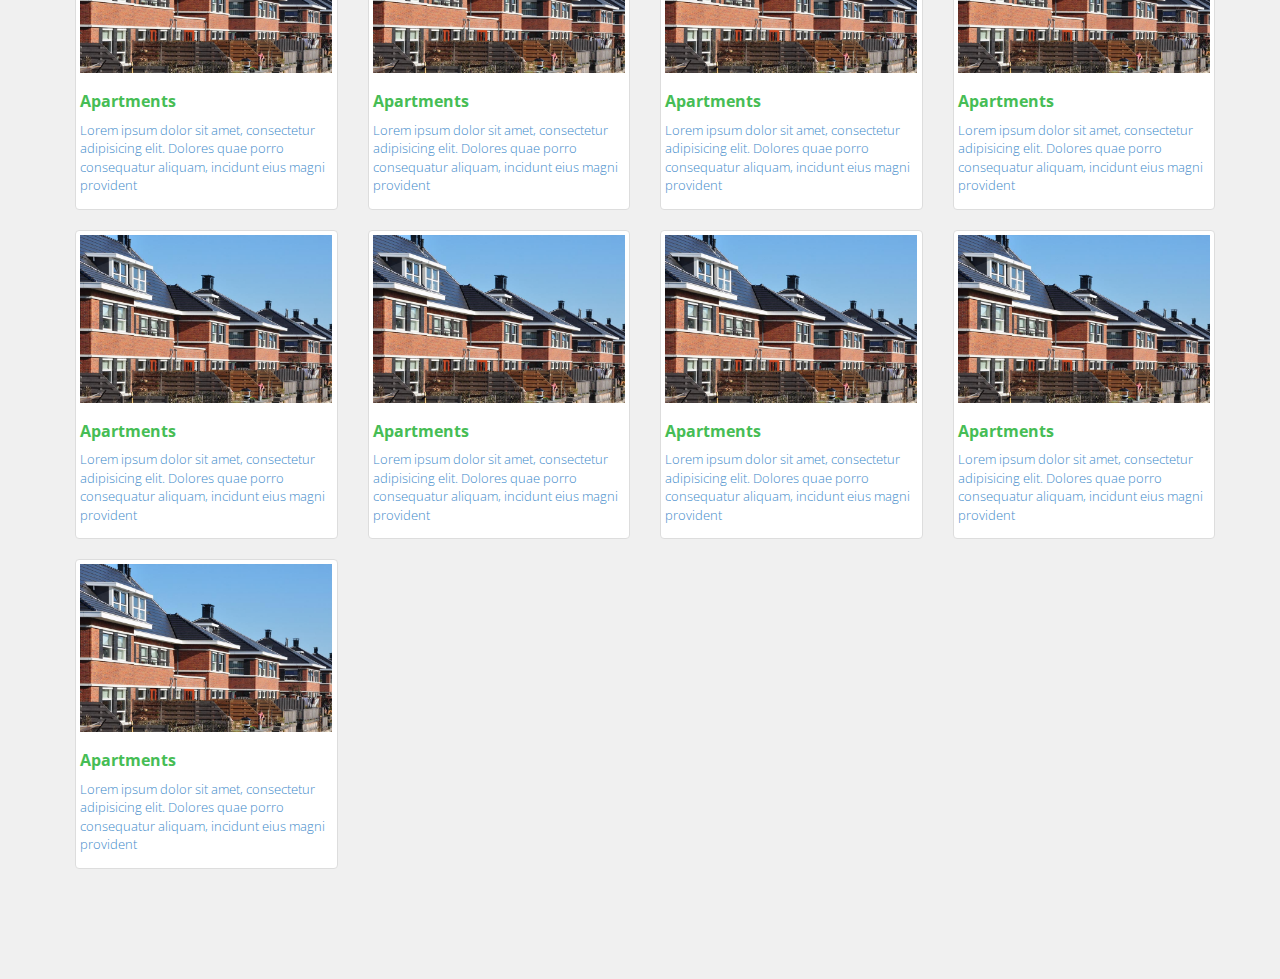
==== commit b97fb57a: "111" ====
--- a/index.html
+++ b/index.html
@@ -1,26 +1,37 @@
 <!DOCTYPE html>
 <html lang="en">
+
 <head>
-<meta charset="utf-8">
-<title></title>
-<meta name="viewport" content="width=device-width, initial-scale=1.0" />
-<meta name="description" content="" />
-<meta name="author" content="" />
-<!-- css -->
-<link href="css/bootstrap.min.css" rel="stylesheet" />
-<link href="css/fancybox/jquery.fancybox.css" rel="stylesheet"> 
-<link href="css/flexslider.css" rel="stylesheet" /> 
-<link href="css/style.css" rel="stylesheet" />
- 
-<!-- HTML5 shim, for IE6-8 support of HTML5 elements -->
-<!--[if lt IE 9]>
+    <meta charset="utf-8">
+    <title></title>
+    <meta name="viewport" content="width=device-width, initial-scale=1.0" />
+    <meta name="description" content="" />
+    <meta name="author" content="" />
+    <!-- css -->
+    <link href="css/bootstrap.min.css" rel="stylesheet" />
+    <link href="css/fancybox/jquery.fancybox.css" rel="stylesheet">
+    <link href="css/flexslider.css" rel="stylesheet" />
+    <link href="css/style.css" rel="stylesheet" />
+
+    <!-- HTML5 shim, for IE6-8 support of HTML5 elements -->
+    <!--[if lt IE 9]>
       <script src="http://html5shim.googlecode.com/svn/trunk/html5.js"></script>
     <![endif]-->
+    <style>
+        .bigImg {
+            width: 100%;
+        }
+        
+        .proName {
+            margin-top: 40px;
+        }
+    </style>
 
 </head>
+
 <body>
-	<!-- start header -->
-	<header>
+    <!-- start header -->
+    <header>
         <div class="navbar navbar-default navbar-static-top">
             <div class="container">
                 <div class="navbar-header">
@@ -29,203 +40,245 @@
                         <span class="icon-bar"></span>
                         <span class="icon-bar"></span>
                     </button>
-                    <a class="navbar-brand" href="index.html"><img src="img/logo.png" alt="logo"/></a>
+                    <a class="navbar-brand" href="index.html"><img src="img/logo.png" alt="logo" /></a>
                 </div>
                 <div class="navbar-collapse collapse ">
                     <ul class="nav navbar-nav">
-                        <li class="active"><a href="index.html">主页</a></li> 
-						 <li class="dropdown">
-                        <a href="about.html" >公司简介</a>
-                   </ul>
-                </div>
-            </div>
-        </div>
-	</header>
-	<!-- end header -->
-	<section id="banner">
-	 
-	<!-- Slider -->
+                        <li class="active"><a href="index.html">主页</a></li>
+                        <li class="dropdown">
+                            <a href="about.html">公司简介</a>
+                    </ul>
+                </div>
+            </div>
+        </div>
+    </header>
+    <!-- end header -->
+    <section id="banner">
+
+        <!-- Slider -->
         <div id="main-slider" class="flexslider">
             <ul class="slides">
-              <li>
-                <img src="img/slides/2.jpg" alt="" />
-                <div class="flex-caption">
-                    <h3>公司简介</h3>  
-                </div>
-              </li>
-              <li>
-                <img src="img/slides/1.jpg" alt="" />
-                <div class="flex-caption">
-                    <h3>产品展示</h3>  
-                </div>
-              </li>
+                <li>
+                    <img src="img/slides/2.jpg" alt="" />
+                    <div class="flex-caption">
+                        <h3>公司简介</h3>
+                    </div>
+                </li>
+                <li>
+                    <img src="img/slides/1.jpg" alt="" />
+                    <div class="flex-caption">
+                        <h3>产品展示</h3>
+                    </div>
+                </li>
             </ul>
         </div>
-	<!-- end slider -->
- 
-	</section> 
- 
-	
-	<section id="content">
-	<div class="container"> 
-			<div class="row">
-		<div class="skill-home"> <div class="skill-home-solid clearfix"> 
-		<div class="col-md-3 col-sm-6 text-center">
-		<span class="icons c1"><i class="fa fa-home"></i></span> <div class="box-area">
-		<h3>公司简介</h3> <p>Lorem ipsum dolor sitamet, consec tetur adipisicing elit. Dolores quae porro consequatur aliquam, incidunt eius magni provident</p></div>
-		</div>
-		<div class="col-md-3 col-sm-6 text-center"> 
-		<span class="icons c2"><i class="fa fa-rocket"></i></span> <div class="box-area">
-		<h3>产品展示</h3> <p>Lorem ipsum dolor sitamet, consec tetur adipisicing elit. Dolores quae porro consequatur aliquam, incidunt eius magni provident</p></div>
-		</div>
-		<div class="col-md-3 col-sm-6 text-center"> 
-		<span class="icons c3"><i class="fa fa-trophy"></i></span> <div class="box-area">
-		<h3>联系我们</h3> <p>Lorem ipsum dolor sitamet, consec tetur adipisicing elit. Dolores quae porro consequatur aliquam, incidunt eius magni provident</p></div>
-		</div>
-		<div class="col-md-3 col-sm-6 text-center"> 
-		<span class="icons c4"><i class="fa fa-star"></i></span> <div class="box-area">
-		<h3>最新公告</h3> <p>Lorem ipsum dolor sitamet, consec tetur adipisicing elit. Dolores quae porro consequatur aliquam, incidunt eius magni provident</p>
-		</div></div>
-		</div></div>
-		</div> 
-	  
-	</div>
-	
-	<section class="section-padding noTopMrgn">
-		<div class="container">
-			<div class="row">
-				<div class="col-md-12">
-					<div class="section-title text-center">
-						<h2>公司简介</h2>
+        <!-- end slider -->
+
+    </section>
+
+
+    <section id="content">
+        <div class="container">
+            <div class="row">
+                <div class="skill-home">
+                    <div class="skill-home-solid clearfix">
+                        <div class="col-md-4 col-sm-12 text-center L1">
+                            <span class="icons c1"><i class="fa fa-home"></i></span>
+                            <div class="box-area">
+                                <h3><a>公司简介</a></h3>
+                            </div>
+                        </div>
+                        <div class="col-md-4 col-sm-12 text-center L2">
+                            <span class="icons c2"><i class="fa fa-rocket"></i></span>
+                            <div class="box-area">
+                                <h3><a>产品展示</a</h3>
+                            </div>
+                        </div>
+                        <div class="col-md-4 col-sm-12 text-center L3">
+                            <span class="icons c3"><i class="fa fa-trophy"></i></span>
+                            <div class="box-area">
+                                <h3><a href="about.html">联系我们</a></h3>
+                            </div>
+                        </div>
+                    </div>
+                </div>
+            </div>
+
+        </div>
+    </section>
+
+    <section class="section-padding noTopMrgn">
+        <div class="container">
+            <div class="row">
+                <div class="col-md-12">
+                    <div class="section-title text-center">
+                        <h2>公司简介</h2>
+                        <p>Curabitur aliquet quam id dui posuere blandit. Donec sollicitudin molestie malesuada Pellentesque <br>ipsum id orci porta dapibus. Vivamus suscipit tortor eget felis porttitor volutpat.</p>
+                    </div>
+                </div>
+            </div>
+            <div class="row service-v1 margin-bottom-40">
+                <div class="col-sm-3 md-margin-bottom-40">
+                    <img class="img-responsive" src="img/img1.jpg" alt="">
+                    <h3>Apartments</h3>
+                    <p>Lorem ipsum dolor sit amet, consectetur adipisicing elit. Dolores quae porro consequatur aliquam, incidunt eius magni provident</p>
+                </div>
+                <div class="col-sm-3 md-margin-bottom-40">
+                    <img class="img-responsive" src="img/img2.jpg" alt="">
+                    <h3>luxury Villas</h3>
+                    <p>Lorem ipsum dolor sit amet, consectetur adipisicing elit. Dolores quae porro consequatur aliquam, incidunt eius magni provident</p>
+                </div>
+                <div class="col-sm-3 md-margin-bottom-40">
+                    <img class="img-responsive" src="img/img3.jpg" alt="">
+                    <h3>Gated Projects</h3>
+                    <p>Lorem ipsum dolor sit amet, consectetur adipisicing elit. Dolores quae porro consequatur aliquam, incidunt eius magni provident</p>
+                </div>
+                <div class="col-sm-3 md-margin-bottom-40">
+                    <img class="img-responsive" src="img/img4.jpg" alt="">
+                    <h3>Apartments</h3>
+                    <p>Lorem ipsum dolor sit amet, consectetur adipisicing elit. Dolores quae porro consequatur aliquam, incidunt eius magni provident</p>
+                </div>
+            </div>
+        </div>
+    </section>
+
+
+
+    <section class="section-padding gray-bg">
+        <div class="container">
+            <div class="row">
+                <div class="col-md-12">
+                    <div class="section-title text-center">
+                        <h2><span class="coloured">产品展示</h2>
 						<p>Curabitur aliquet quam id dui posuere blandit. Donec sollicitudin molestie malesuada Pellentesque <br>ipsum id orci porta dapibus. Vivamus suscipit tortor eget felis porttitor volutpat.</p>
 					</div>
 				</div>
 			</div>
 			<div class="row service-v1 margin-bottom-40">
             <div class="col-sm-3 md-margin-bottom-40">
-               <img class="img-responsive" src="img/img1.jpg" alt="">   
-                <h3>Apartments</h3>
-                <p>Lorem ipsum dolor sit amet, consectetur adipisicing elit. Dolores quae porro consequatur aliquam, incidunt eius magni provident</p>    
+				<a data-toggle="modal" data-target="#myModal" class="thumbnail">
+               <img class="img-responsive" src="img/img5.jpg" alt="">   
+                <h3>Apartments</h3>
+                <p>Lorem ipsum dolor sit amet, consectetur adipisicing elit. Dolores quae porro consequatur aliquam, incidunt eius magni provident</p>
+				</a>        
             </div>
             <div class="col-sm-3 md-margin-bottom-40">
-                <img class="img-responsive" src="img/img2.jpg" alt="">            
-                <h3>luxury Villas</h3>
-                <p>Lorem ipsum dolor sit amet, consectetur adipisicing elit. Dolores quae porro consequatur aliquam, incidunt eius magni provident</p>          
-            </div>
-            <div class="col-sm-3 md-margin-bottom-40">
-              <img class="img-responsive" src="img/img3.jpg" alt="">  
-                <h3>Gated Projects</h3>
-                <p>Lorem ipsum dolor sit amet, consectetur adipisicing elit. Dolores quae porro consequatur aliquam, incidunt eius magni provident</p>    
-            </div> 
-			    <div class="col-sm-3 md-margin-bottom-40">
-               <img class="img-responsive" src="img/img4.jpg" alt="">   
-                <h3>Apartments</h3>
-               <p>Lorem ipsum dolor sit amet, consectetur adipisicing elit. Dolores quae porro consequatur aliquam, incidunt eius magni provident</p>    
-            </div> 
-        </div>
-		</div>
+				<a data-toggle="modal" data-target="#myModal" class="thumbnail">
+               <img class="img-responsive" src="img/img5.jpg" alt="">   
+                <h3>Apartments</h3>
+                <p>Lorem ipsum dolor sit amet, consectetur adipisicing elit. Dolores quae porro consequatur aliquam, incidunt eius magni provident</p>
+				</a>        
+            </div>
+			<div class="col-sm-3 md-margin-bottom-40">
+				<a data-toggle="modal" data-target="#myModal" class="thumbnail">
+               <img class="img-responsive" src="img/img5.jpg" alt="">   
+                <h3>Apartments</h3>
+                <p>Lorem ipsum dolor sit amet, consectetur adipisicing elit. Dolores quae porro consequatur aliquam, incidunt eius magni provident</p>
+				</a>        
+            </div>
+			<div class="col-sm-3 md-margin-bottom-40">
+				<a data-toggle="modal" data-target="#myModal" class="thumbnail">
+               <img class="img-responsive" src="img/img5.jpg" alt="">   
+                <h3>Apartments</h3>
+                <p>Lorem ipsum dolor sit amet, consectetur adipisicing elit. Dolores quae porro consequatur aliquam, incidunt eius magni provident</p>
+				</a>        
+            </div>
+			<div class="col-sm-3 md-margin-bottom-40">
+				<a data-toggle="modal" data-target="#myModal" class="thumbnail">
+               <img class="img-responsive" src="img/img5.jpg" alt="">   
+                <h3>Apartments</h3>
+                <p>Lorem ipsum dolor sit amet, consectetur adipisicing elit. Dolores quae porro consequatur aliquam, incidunt eius magni provident</p>
+				</a>        
+            </div>
+			<div class="col-sm-3 md-margin-bottom-40">
+				<a data-toggle="modal" data-target="#myModal" class="thumbnail">
+               <img class="img-responsive" src="img/img5.jpg" alt="">   
+                <h3>Apartments</h3>
+                <p>Lorem ipsum dolor sit amet, consectetur adipisicing elit. Dolores quae porro consequatur aliquam, incidunt eius magni provident</p>
+				</a>        
+            </div>
+			<div class="col-sm-3 md-margin-bottom-40">
+				<a data-toggle="modal" data-target="#myModal" class="thumbnail">
+               <img class="img-responsive" src="img/img5.jpg" alt="">   
+                <h3>Apartments</h3>
+                <p>Lorem ipsum dolor sit amet, consectetur adipisicing elit. Dolores quae porro consequatur aliquam, incidunt eius magni provident</p>
+				</a>        
+            </div>
+			<div class="col-sm-3 md-margin-bottom-40">
+				<a data-toggle="modal" data-target="#myModal" class="thumbnail">
+               <img class="img-responsive" src="img/img5.jpg" alt="">   
+                <h3>Apartments</h3>
+                <p>Lorem ipsum dolor sit amet, consectetur adipisicing elit. Dolores quae porro consequatur aliquam, incidunt eius magni provident</p>
+				</a>        
+            </div>
+			<div class="col-sm-3 md-margin-bottom-40">
+				<a data-toggle="modal" data-target="#myModal" class="thumbnail">
+               <img class="img-responsive" src="img/img5.jpg" alt="">   
+                <h3>Apartments</h3>
+                <p>Lorem ipsum dolor sit amet, consectetur adipisicing elit. Dolores quae porro consequatur aliquam, incidunt eius magni provident</p>
+				</a>        
+            </div>
+			</div>
 		</section>
-	
-	
-	</section>
-	
-		<section class="section-padding gray-bg">
-		<div class="container">
-			<div class="row">
-				<div class="col-md-12">
-					<div class="section-title text-center">
-						<h2><span class="coloured">产品展示</h2>
-						<p>Curabitur aliquet quam id dui posuere blandit. Donec sollicitudin molestie malesuada Pellentesque <br>ipsum id orci porta dapibus. Vivamus suscipit tortor eget felis porttitor volutpat.</p>
-					</div>
-				</div>
-			</div>
-			<div class="row service-v1 margin-bottom-40">
-            <div class="col-sm-4 md-margin-bottom-40">
-               <img class="img-responsive" src="img/img5.jpg" alt="">   
-                <h3>Apartments</h3>
-                <p>Lorem ipsum dolor sit amet, consectetur adipisicing elit. Dolores quae porro consequatur aliquam, incidunt eius magni provident</p>        
-            </div>
-            <div class="col-sm-4 md-margin-bottom-40">
-                <img class="img-responsive" src="img/img6.jpg" alt="">            
-                <h3>luxury Villas</h3>
-                <p>Lorem ipsum dolor sit amet, consectetur adipisicing elit. Dolores quae porro consequatur aliquam, incidunt eius magni provident</p>        
-            </div>
-            <div class="col-sm-4 md-margin-bottom-40">
-              <img class="img-responsive" src="img/img7.jpg" alt="">  
-                <h3>Gated Projects</h3>
-                <p>Lorem ipsum dolor sit amet, consectetur adipisicing elit. Dolores quae porro consequatur aliquam, incidunt eius magni provident</p>        
-            </div>
-			</div>
-			<div class="row service-v1 margin-bottom-40">
-			    <div class="col-sm-4 md-margin-bottom-40">
-               <img class="img-responsive" src="img/img8.jpg" alt="">   
-                <h3>Apartments</h3>
-                <p>Lorem ipsum dolor sit amet, consectetur adipisicing elit. Dolores quae porro consequatur aliquam, incidunt eius magni provident</p>        
-            </div>
-            <div class="col-sm-4 md-margin-bottom-40">
-                <img class="img-responsive" src="img/img9.jpg" alt="">            
-                <h3>luxury Villas</h3>
-                <p>Lorem ipsum dolor sit amet, consectetur adipisicing elit. Dolores quae porro consequatur aliquam, incidunt eius magni provident</p>        
-            </div>
-            <div class="col-sm-4 md-margin-bottom-40">
-              <img class="img-responsive" src="img/img10.jpg" alt="">  
-                <h3>Gated Projects</h3>
-                <p>Lorem ipsum dolor sit amet, consectetur adipisicing elit. Dolores quae porro consequatur aliquam, incidunt eius magni provident</p>        
-            </div>
-        </div>
-		</div>
-		</section>
-		<section class="section-padding">
-		<div class="container">
-			<div class="row">
-				<div class="col-md-12">
-					<div class="section-title text-center">
-						<h2><span class="coloured">最新公告</h2>
-						<p>Curabitur aliquet quam id dui posuere blandit. Donec sollicitudin molestie malesuada Pellentesque <br>ipsum id orci porta dapibus. Vivamus suscipit tortor eget felis porttitor volutpat.</p>
-					</div>
-				</div>
-			</div>
-			 
-			<div class="row">
-				<div class="col-md-6 col-sm-6">
-					<div class="about-text">
-						<p>Grids is a responsive Multipurpose Template. Lorem ipsum dolor sit amet, consectetur adipiscing elit. Curabitur aliquet quam id dui posuere blandit. Donec sollicitudin molestie malesuada. Pellentesque in ipsum id orci porta dapibus. Vivamus suscipit tortor eget felis porttitor volutpat.</p>
-
-						<ul class="withArrow">
-							<li><span class="fa fa-angle-right"></span> Lorem ipsum dolor sit amet</li>
-							<li><span class="fa fa-angle-right"></span> consectetur adipiscing elit</li>
-							<li><span class="fa fa-angle-right"></span> Curabitur aliquet quam id dui</li>
-							<li><span class="fa fa-angle-right"></span> Donec sollicitudin molestie malesuada.</li>
-						</ul>
-						<a href="#" class="btn btn-primary">Learn More</a>
-					</div>
-				</div>
-				<div class="col-md-6 col-sm-6">
-					<div class="about-image">
-						<img src="img/about.jpg" alt="About Images">
-					</div>
-				</div>
-			</div>
-		</div>
-	</section>	  
-	
-				
-	
-<!-- javascript
+		 <div class="modal fade" id="myModal" tabindex="-1" role="dialog" aria-labelledby="myModalLabel">
+        <div class="modal-dialog" role="document">
+            <div class="modal-content">
+                <div class="modal-header">
+                    <button type="button" class="close" data-dismiss="modal" aria-label="Close"><span aria-hidden="true">&times;</span></button>
+                            <h4 class="modal-title" id="myModalLabel"></h4>
+                    </div>
+                    <div class="modal-body">
+                        <img class="bigImg" src="" alt="">
+                        <div class="text-center h3 proName">产品名称</div>
+                    </div>
+                    <div class="modal-footer">
+                        <button type="button" class="btn btn-default" data-dismiss="modal">关闭</button>
+                    </div>
+                </div>
+            </div>
+        </div>
+
+        <!-- javascript
     ================================================== -->
-<!-- Placed at the end of the document so the pages load faster -->
-<script src="js/jquery.js"></script>
-<script src="js/jquery.easing.1.3.js"></script>
-<script src="js/bootstrap.min.js"></script>
-<script src="js/jquery.fancybox.pack.js"></script>
-<script src="js/jquery.fancybox-media.js"></script>  
-<script src="js/jquery.flexslider.js"></script>
-<script src="js/animate.js"></script>
-<!-- Vendor Scripts -->
-<script src="js/modernizr.custom.js"></script>
-<script src="js/jquery.isotope.min.js"></script>
-<script src="js/jquery.magnific-popup.min.js"></script>
-<script src="js/animate.js"></script>
-<script src="js/custom.js"></script> 
+        <!-- Placed at the end of the document so the pages load faster -->
+        <script src="js/jquery.js"></script>
+        <script src="js/jquery.easing.1.3.js"></script>
+        <script src="js/bootstrap.min.js"></script>
+        <script src="js/jquery.fancybox.pack.js"></script>
+        <script src="js/jquery.fancybox-media.js"></script>
+        <script src="js/jquery.flexslider.js"></script>
+        <script src="js/animate.js"></script>
+        <!-- Vendor Scripts -->
+        <script src="js/modernizr.custom.js"></script>
+        <script src="js/jquery.isotope.min.js"></script>
+        <script src="js/jquery.magnific-popup.min.js"></script>
+        <script src="js/animate.js"></script>
+        <script src="js/custom.js"></script>
+        <script>
+            $(".thumbnail").click(function() {
+
+                var picSrc = $(this).find('img')[0].src;
+
+                $(".bigImg")[0].src = picSrc;
+
+            })
+            var offsetTop = 40;
+
+            var offsetTop = 40;
+
+            $(document).ready(function() {
+                $(".L1").click(function() {
+                    $("body").animate({
+                        scrollTop: $(".noTopMrgn").offset().top - offsetTop
+                    }, 500)
+                });
+                $(".L2").click(function() {
+                    $("html,body").animate({
+                        scrollTop: $(".gray-bg").offset().top - offsetTop
+                    }, 500)
+                });
+            })
+        </script>
 </body>
+
 </html>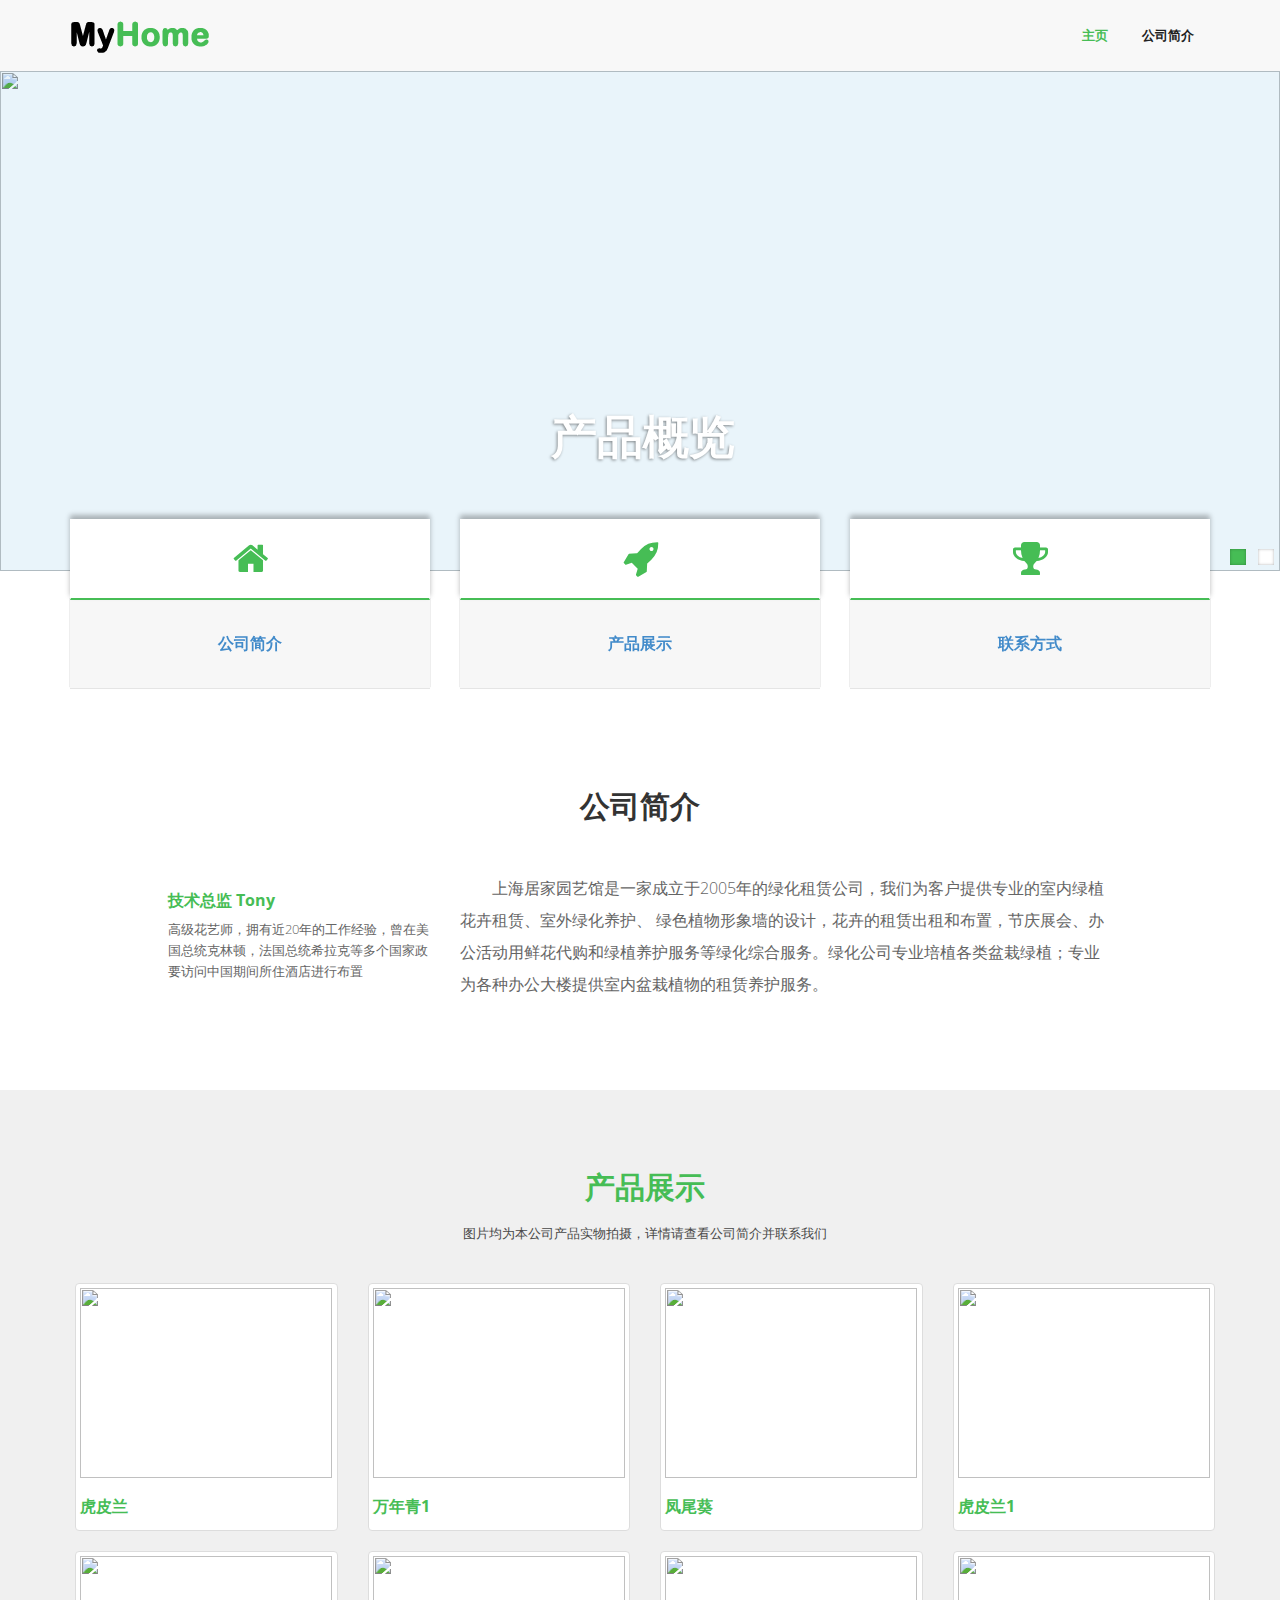
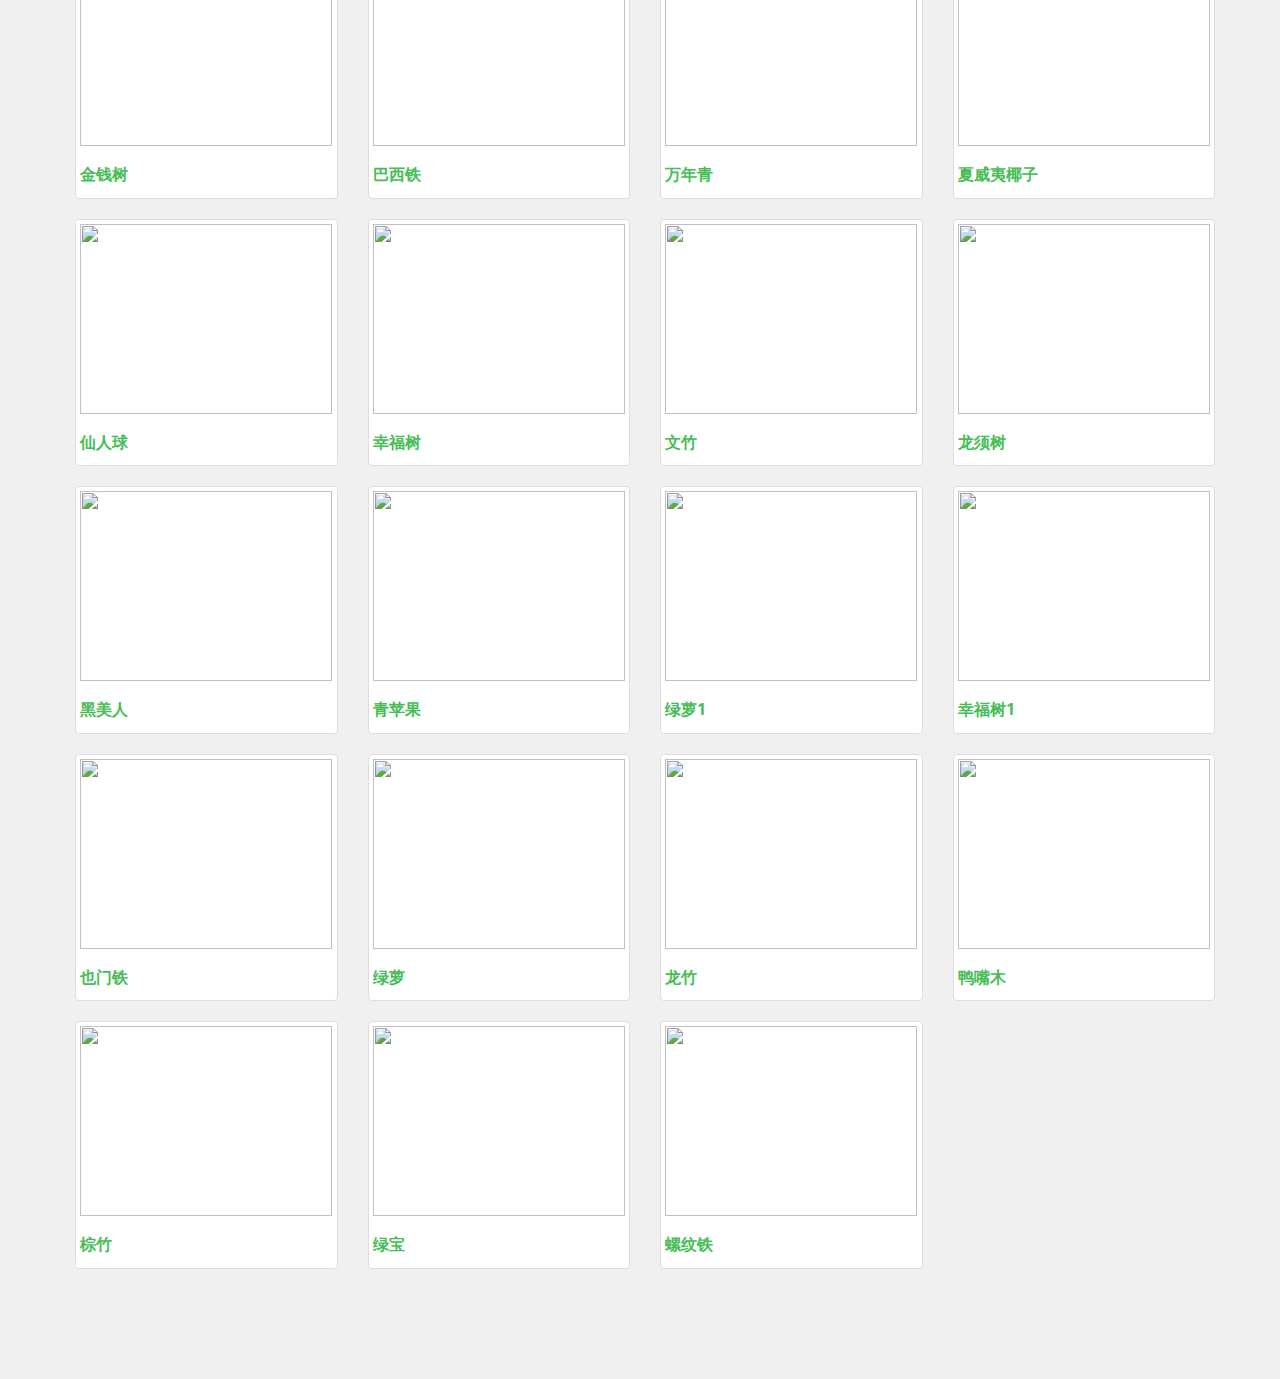
==== commit b9c5d8ea: "444" ====
--- a/index.html
+++ b/index.html
@@ -24,6 +24,21 @@
         
         .proName {
             margin-top: 40px;
+        }
+        
+        .slides img {
+            height: 500px;
+        }
+        
+        .service-v1 img {
+            width: 252px;
+            height: 190px;
+        }
+        
+        .p {
+            font-size: 1pc;
+            text-indent: 2pc;
+            line-height: 2pc;
         }
     </style>
 
@@ -59,15 +74,15 @@
         <div id="main-slider" class="flexslider">
             <ul class="slides">
                 <li>
-                    <img src="img/slides/2.jpg" alt="" />
+                    <img src="http://opxff7bin.bkt.clouddn.com/%5C267%5C307%5C326%5C336%5C306%5C204%5C300%5C362.jpg" alt="" />
                     <div class="flex-caption">
-                        <h3>公司简介</h3>
+                        <h3>产品概览</h3>
                     </div>
                 </li>
                 <li>
-                    <img src="img/slides/1.jpg" alt="" />
+                    <img src="http://opxff7bin.bkt.clouddn.com/%5C267%5C242%5C330%5C224%5C312%5C367.jpg" alt="" />
                     <div class="flex-caption">
-                        <h3>产品展示</h3>
+                        <h3>产品概览</h3>
                     </div>
                 </li>
             </ul>
@@ -85,19 +100,19 @@
                         <div class="col-md-4 col-sm-12 text-center L1">
                             <span class="icons c1"><i class="fa fa-home"></i></span>
                             <div class="box-area">
-                                <h3><a>公司简介</a></h3>
+                                <h3> <a>公司简介</a></h3>
                             </div>
                         </div>
                         <div class="col-md-4 col-sm-12 text-center L2">
                             <span class="icons c2"><i class="fa fa-rocket"></i></span>
                             <div class="box-area">
-                                <h3><a>产品展示</a</h3>
+                                <h3> <a>产品展示</a> </h3>
                             </div>
                         </div>
                         <div class="col-md-4 col-sm-12 text-center L3">
                             <span class="icons c3"><i class="fa fa-trophy"></i></span>
                             <div class="box-area">
-                                <h3><a href="about.html">联系我们</a></h3>
+                                <h3><a href="about.html">联系方式</a></h3>
                             </div>
                         </div>
                     </div>
@@ -113,30 +128,19 @@
                 <div class="col-md-12">
                     <div class="section-title text-center">
                         <h2>公司简介</h2>
-                        <p>Curabitur aliquet quam id dui posuere blandit. Donec sollicitudin molestie malesuada Pellentesque <br>ipsum id orci porta dapibus. Vivamus suscipit tortor eget felis porttitor volutpat.</p>
                     </div>
                 </div>
             </div>
             <div class="row service-v1 margin-bottom-40">
-                <div class="col-sm-3 md-margin-bottom-40">
-                    <img class="img-responsive" src="img/img1.jpg" alt="">
-                    <h3>Apartments</h3>
-                    <p>Lorem ipsum dolor sit amet, consectetur adipisicing elit. Dolores quae porro consequatur aliquam, incidunt eius magni provident</p>
-                </div>
-                <div class="col-sm-3 md-margin-bottom-40">
-                    <img class="img-responsive" src="img/img2.jpg" alt="">
-                    <h3>luxury Villas</h3>
-                    <p>Lorem ipsum dolor sit amet, consectetur adipisicing elit. Dolores quae porro consequatur aliquam, incidunt eius magni provident</p>
-                </div>
-                <div class="col-sm-3 md-margin-bottom-40">
-                    <img class="img-responsive" src="img/img3.jpg" alt="">
-                    <h3>Gated Projects</h3>
-                    <p>Lorem ipsum dolor sit amet, consectetur adipisicing elit. Dolores quae porro consequatur aliquam, incidunt eius magni provident</p>
-                </div>
-                <div class="col-sm-3 md-margin-bottom-40">
-                    <img class="img-responsive" src="img/img4.jpg" alt="">
-                    <h3>Apartments</h3>
-                    <p>Lorem ipsum dolor sit amet, consectetur adipisicing elit. Dolores quae porro consequatur aliquam, incidunt eius magni provident</p>
+                <div class="col-sm-push-1 col-sm-3 md-margin-bottom-40">
+                    <img class="img-responsive" style="width: 220px;height: auto" src="http://opxff7bin.bkt.clouddn.com/SNV13055.JPG" alt="">
+                    <h3>技术总监 Tony</h3>
+                    <p>
+                        高级花艺师，拥有近20年的工作经验，曾在美国总统克林顿，法国总统希拉克等多个国家政要访问中国期间所住酒店进行布置
+                    </p>
+                </div>
+                <div class="col-sm-push-1 col-sm-7 md-margin-bottom-40">
+                    <p class="p">上海居家园艺馆是一家成立于2005年的绿化租赁公司，我们为客户提供专业的室内绿植花卉租赁、室外绿化养护、 绿色植物形象墙的设计，花卉的租赁出租和布置，节庆展会、办公活动用鲜花代购和绿植养护服务等绿化综合服务。绿化公司专业培植各类盆栽绿植；专业为各种办公大楼提供室内盆栽植物的租赁养护服务。 </p>
                 </div>
             </div>
         </div>
@@ -150,72 +154,147 @@
                 <div class="col-md-12">
                     <div class="section-title text-center">
                         <h2><span class="coloured">产品展示</h2>
-						<p>Curabitur aliquet quam id dui posuere blandit. Donec sollicitudin molestie malesuada Pellentesque <br>ipsum id orci porta dapibus. Vivamus suscipit tortor eget felis porttitor volutpat.</p>
+						<p>图片均为本公司产品实物拍摄，详情请查看公司简介并联系我们</p>
 					</div>
 				</div>
 			</div>
 			<div class="row service-v1 margin-bottom-40">
             <div class="col-sm-3 md-margin-bottom-40">
 				<a data-toggle="modal" data-target="#myModal" class="thumbnail">
-               <img class="img-responsive" src="img/img5.jpg" alt="">   
-                <h3>Apartments</h3>
-                <p>Lorem ipsum dolor sit amet, consectetur adipisicing elit. Dolores quae porro consequatur aliquam, incidunt eius magni provident</p>
-				</a>        
-            </div>
-            <div class="col-sm-3 md-margin-bottom-40">
-				<a data-toggle="modal" data-target="#myModal" class="thumbnail">
-               <img class="img-responsive" src="img/img5.jpg" alt="">   
-                <h3>Apartments</h3>
-                <p>Lorem ipsum dolor sit amet, consectetur adipisicing elit. Dolores quae porro consequatur aliquam, incidunt eius magni provident</p>
-				</a>        
-            </div>
-			<div class="col-sm-3 md-margin-bottom-40">
-				<a data-toggle="modal" data-target="#myModal" class="thumbnail">
-               <img class="img-responsive" src="img/img5.jpg" alt="">   
-                <h3>Apartments</h3>
-                <p>Lorem ipsum dolor sit amet, consectetur adipisicing elit. Dolores quae porro consequatur aliquam, incidunt eius magni provident</p>
-				</a>        
-            </div>
-			<div class="col-sm-3 md-margin-bottom-40">
-				<a data-toggle="modal" data-target="#myModal" class="thumbnail">
-               <img class="img-responsive" src="img/img5.jpg" alt="">   
-                <h3>Apartments</h3>
-                <p>Lorem ipsum dolor sit amet, consectetur adipisicing elit. Dolores quae porro consequatur aliquam, incidunt eius magni provident</p>
-				</a>        
-            </div>
-			<div class="col-sm-3 md-margin-bottom-40">
-				<a data-toggle="modal" data-target="#myModal" class="thumbnail">
-               <img class="img-responsive" src="img/img5.jpg" alt="">   
-                <h3>Apartments</h3>
-                <p>Lorem ipsum dolor sit amet, consectetur adipisicing elit. Dolores quae porro consequatur aliquam, incidunt eius magni provident</p>
-				</a>        
-            </div>
-			<div class="col-sm-3 md-margin-bottom-40">
-				<a data-toggle="modal" data-target="#myModal" class="thumbnail">
-               <img class="img-responsive" src="img/img5.jpg" alt="">   
-                <h3>Apartments</h3>
-                <p>Lorem ipsum dolor sit amet, consectetur adipisicing elit. Dolores quae porro consequatur aliquam, incidunt eius magni provident</p>
-				</a>        
-            </div>
-			<div class="col-sm-3 md-margin-bottom-40">
-				<a data-toggle="modal" data-target="#myModal" class="thumbnail">
-               <img class="img-responsive" src="img/img5.jpg" alt="">   
-                <h3>Apartments</h3>
-                <p>Lorem ipsum dolor sit amet, consectetur adipisicing elit. Dolores quae porro consequatur aliquam, incidunt eius magni provident</p>
-				</a>        
-            </div>
-			<div class="col-sm-3 md-margin-bottom-40">
-				<a data-toggle="modal" data-target="#myModal" class="thumbnail">
-               <img class="img-responsive" src="img/img5.jpg" alt="">   
-                <h3>Apartments</h3>
-                <p>Lorem ipsum dolor sit amet, consectetur adipisicing elit. Dolores quae porro consequatur aliquam, incidunt eius magni provident</p>
-				</a>        
-            </div>
-			<div class="col-sm-3 md-margin-bottom-40">
-				<a data-toggle="modal" data-target="#myModal" class="thumbnail">
-               <img class="img-responsive" src="img/img5.jpg" alt="">   
-                <h3>Apartments</h3>
-                <p>Lorem ipsum dolor sit amet, consectetur adipisicing elit. Dolores quae porro consequatur aliquam, incidunt eius magni provident</p>
+               <img class="img-responsive" src="http://opxff7bin.bkt.clouddn.com/%E8%99%8E%E7%9A%AE%E5%85%B0.jpg" alt="">   
+                <h3>虎皮兰</h3>
+				</a>        
+            </div>
+            <div class="col-sm-3 md-margin-bottom-40">
+				<a data-toggle="modal" data-target="#myModal" class="thumbnail">
+               <img class="img-responsive" src="http://opxff7bin.bkt.clouddn.com/%E4%B8%87%E5%B9%B4%E9%9D%92g.jpg" alt="">   
+                <h3>万年青1</h3>
+				</a>        
+            </div>
+			<div class="col-sm-3 md-margin-bottom-40">
+				<a data-toggle="modal" data-target="#myModal" class="thumbnail">
+               <img class="img-responsive" src="http://opxff7bin.bkt.clouddn.com/%E5%87%A4%E5%B0%BE%E8%91%B5.jpg" alt="">   
+                <h3>凤尾葵</h3>
+				</a>        
+            </div>
+			<div class="col-sm-3 md-margin-bottom-40">
+				<a data-toggle="modal" data-target="#myModal" class="thumbnail">
+               <img class="img-responsive" src="http://opxff7bin.bkt.clouddn.com/%E8%99%8E%E7%9A%AE%E5%85%B01.jpg" alt="">   
+                <h3>虎皮兰1</h3>
+				</a>        
+            </div>
+			<div class="col-sm-3 md-margin-bottom-40">
+				<a data-toggle="modal" data-target="#myModal" class="thumbnail">
+               <img class="img-responsive" src="http://opxff7bin.bkt.clouddn.com/%E9%87%91%E9%92%B1%E6%A0%91.jpg" alt="">   
+                <h3>金钱树</h3>
+				</a>        
+            </div>
+			<div class="col-sm-3 md-margin-bottom-40">
+				<a data-toggle="modal" data-target="#myModal" class="thumbnail">
+               <img class="img-responsive" src="http://opxff7bin.bkt.clouddn.com/%E5%B7%B4%E8%A5%BF%E9%93%81.jpg" alt="">   
+                <h3>巴西铁</h3>
+				</a>        
+            </div>
+			<div class="col-sm-3 md-margin-bottom-40">
+				<a data-toggle="modal" data-target="#myModal" class="thumbnail">
+               <img class="img-responsive" src="http://opxff7bin.bkt.clouddn.com/%E4%B8%87%E5%B9%B4%E9%9D%92.jpg" alt="">   
+                <h3>万年青</h3>
+				</a>        
+            </div>
+			<div class="col-sm-3 md-margin-bottom-40">
+				<a data-toggle="modal" data-target="#myModal" class="thumbnail">
+               <img class="img-responsive" src="http://opxff7bin.bkt.clouddn.com/%E5%A4%8F%E5%A8%81%E5%A4%B7%E6%A4%B0%E5%AD%90.jpg" alt="">   
+                <h3>夏威夷椰子</h3>
+				</a>        
+            </div>
+			<div class="col-sm-3 md-margin-bottom-40">
+				<a data-toggle="modal" data-target="#myModal" class="thumbnail">
+               <img class="img-responsive" src="http://opxff7bin.bkt.clouddn.com/%E4%BB%99%E4%BA%BA%E7%90%83.jpg" alt="">   
+                <h3>仙人球</h3>
+				</a>        
+            </div>
+            <div class="col-sm-3 md-margin-bottom-40">
+				<a data-toggle="modal" data-target="#myModal" class="thumbnail">
+               <img class="img-responsive" src="http://opxff7bin.bkt.clouddn.com/%E5%B9%B8%E7%A6%8F%E6%A0%91.jpg" alt="">   
+                <h3>幸福树</h3>
+				</a>        
+            </div>
+            <div class="col-sm-3 md-margin-bottom-40">
+				<a data-toggle="modal" data-target="#myModal" class="thumbnail">
+               <img class="img-responsive" src="http://opxff7bin.bkt.clouddn.com/%E7%BA%B9%E7%AB%B9.jpg" alt="">   
+                <h3>文竹</h3>
+				</a>        
+            </div>
+            <div class="col-sm-3 md-margin-bottom-40">
+				<a data-toggle="modal" data-target="#myModal" class="thumbnail">
+               <img class="img-responsive" src="http://opxff7bin.bkt.clouddn.com/%E9%BE%99%E9%A1%BB%E6%A0%91.jpg" alt="">   
+                <h3>龙须树</h3>
+				</a>        
+            </div>
+            <div class="col-sm-3 md-margin-bottom-40">
+				<a data-toggle="modal" data-target="#myModal" class="thumbnail">
+               <img class="img-responsive" src="http://opxff7bin.bkt.clouddn.com/%E9%BB%91%E7%BE%8E%E4%BA%BA.jpg" alt="">   
+                <h3>黑美人</h3>
+				</a>        
+            </div>
+            <div class="col-sm-3 md-margin-bottom-40">
+				<a data-toggle="modal" data-target="#myModal" class="thumbnail">
+               <img class="img-responsive" src="http://opxff7bin.bkt.clouddn.com/%E9%9D%92%E8%8B%B9%E6%9E%9C.jpg" alt="">   
+                <h3>青苹果</h3>
+				</a>        
+            </div>
+            <div class="col-sm-3 md-margin-bottom-40">
+				<a data-toggle="modal" data-target="#myModal" class="thumbnail">
+               <img class="img-responsive" src="http://opxff7bin.bkt.clouddn.com/%E7%BB%BF%E8%90%9D1.jpg" alt="">   
+                <h3>绿萝1</h3>
+				</a>        
+            </div>
+            <div class="col-sm-3 md-margin-bottom-40">
+				<a data-toggle="modal" data-target="#myModal" class="thumbnail">
+               <img class="img-responsive" src="http://opxff7bin.bkt.clouddn.com/%E5%B9%B8%E7%A6%8F%E6%A0%911.jpg" alt="">   
+                <h3>幸福树1</h3>
+				</a>        
+            </div>
+            <div class="col-sm-3 md-margin-bottom-40">
+				<a data-toggle="modal" data-target="#myModal" class="thumbnail">
+               <img class="img-responsive" src="http://opxff7bin.bkt.clouddn.com/%E4%B9%9F%E9%97%A8%E9%93%81.jpg" alt="">   
+                <h3>也门铁</h3>
+				</a>        
+            </div>
+            <div class="col-sm-3 md-margin-bottom-40">
+				<a data-toggle="modal" data-target="#myModal" class="thumbnail">
+               <img class="img-responsive" src="http://opxff7bin.bkt.clouddn.com/%E7%BB%BF%E8%90%9D.jpg" alt="">   
+                <h3>绿萝</h3>
+				</a>        
+            </div>
+            <div class="col-sm-3 md-margin-bottom-40">
+				<a data-toggle="modal" data-target="#myModal" class="thumbnail">
+               <img class="img-responsive" src="http://opxff7bin.bkt.clouddn.com/%E9%BE%99%E7%AB%B9.jpg" alt="">   
+                <h3>龙竹</h3>
+				</a>        
+            </div>
+            <div class="col-sm-3 md-margin-bottom-40">
+				<a data-toggle="modal" data-target="#myModal" class="thumbnail">
+               <img class="img-responsive" src="http://opxff7bin.bkt.clouddn.com/%E9%B8%AD%E5%98%B4%E6%9C%A8.jpg" alt="">   
+                <h3>鸭嘴木</h3>
+				</a>        
+            </div>
+            <div class="col-sm-3 md-margin-bottom-40">
+				<a data-toggle="modal" data-target="#myModal" class="thumbnail">
+               <img class="img-responsive" src="http://opxff7bin.bkt.clouddn.com/%E6%A3%95%E7%AB%B9.jpg" alt="">   
+                <h3>棕竹</h3>
+				</a>        
+            </div>
+            <div class="col-sm-3 md-margin-bottom-40">
+				<a data-toggle="modal" data-target="#myModal" class="thumbnail">
+               <img class="img-responsive" src="http://opxff7bin.bkt.clouddn.com/%E7%BB%BF%E5%AE%9D.jpg" alt="">   
+                <h3>绿宝</h3>
+				</a>        
+            </div>
+            <div class="col-sm-3 md-margin-bottom-40">
+				<a data-toggle="modal" data-target="#myModal" class="thumbnail">
+               <img class="img-responsive" src="http://opxff7bin.bkt.clouddn.com/%E7%BD%97%E7%BA%B9%E9%93%81.jpg" alt="">   
+                <h3>螺纹铁</h3>
 				</a>        
             </div>
 			</div>
@@ -261,10 +340,15 @@
 
                 $(".bigImg")[0].src = picSrc;
 
+                var picName = $(this).find('h3').text();
+
+                $(".proName").html(picName)
+
+
             })
-            var offsetTop = 40;
-
-            var offsetTop = 40;
+
+
+            var offsetTop = -20;
 
             $(document).ready(function() {
                 $(".L1").click(function() {
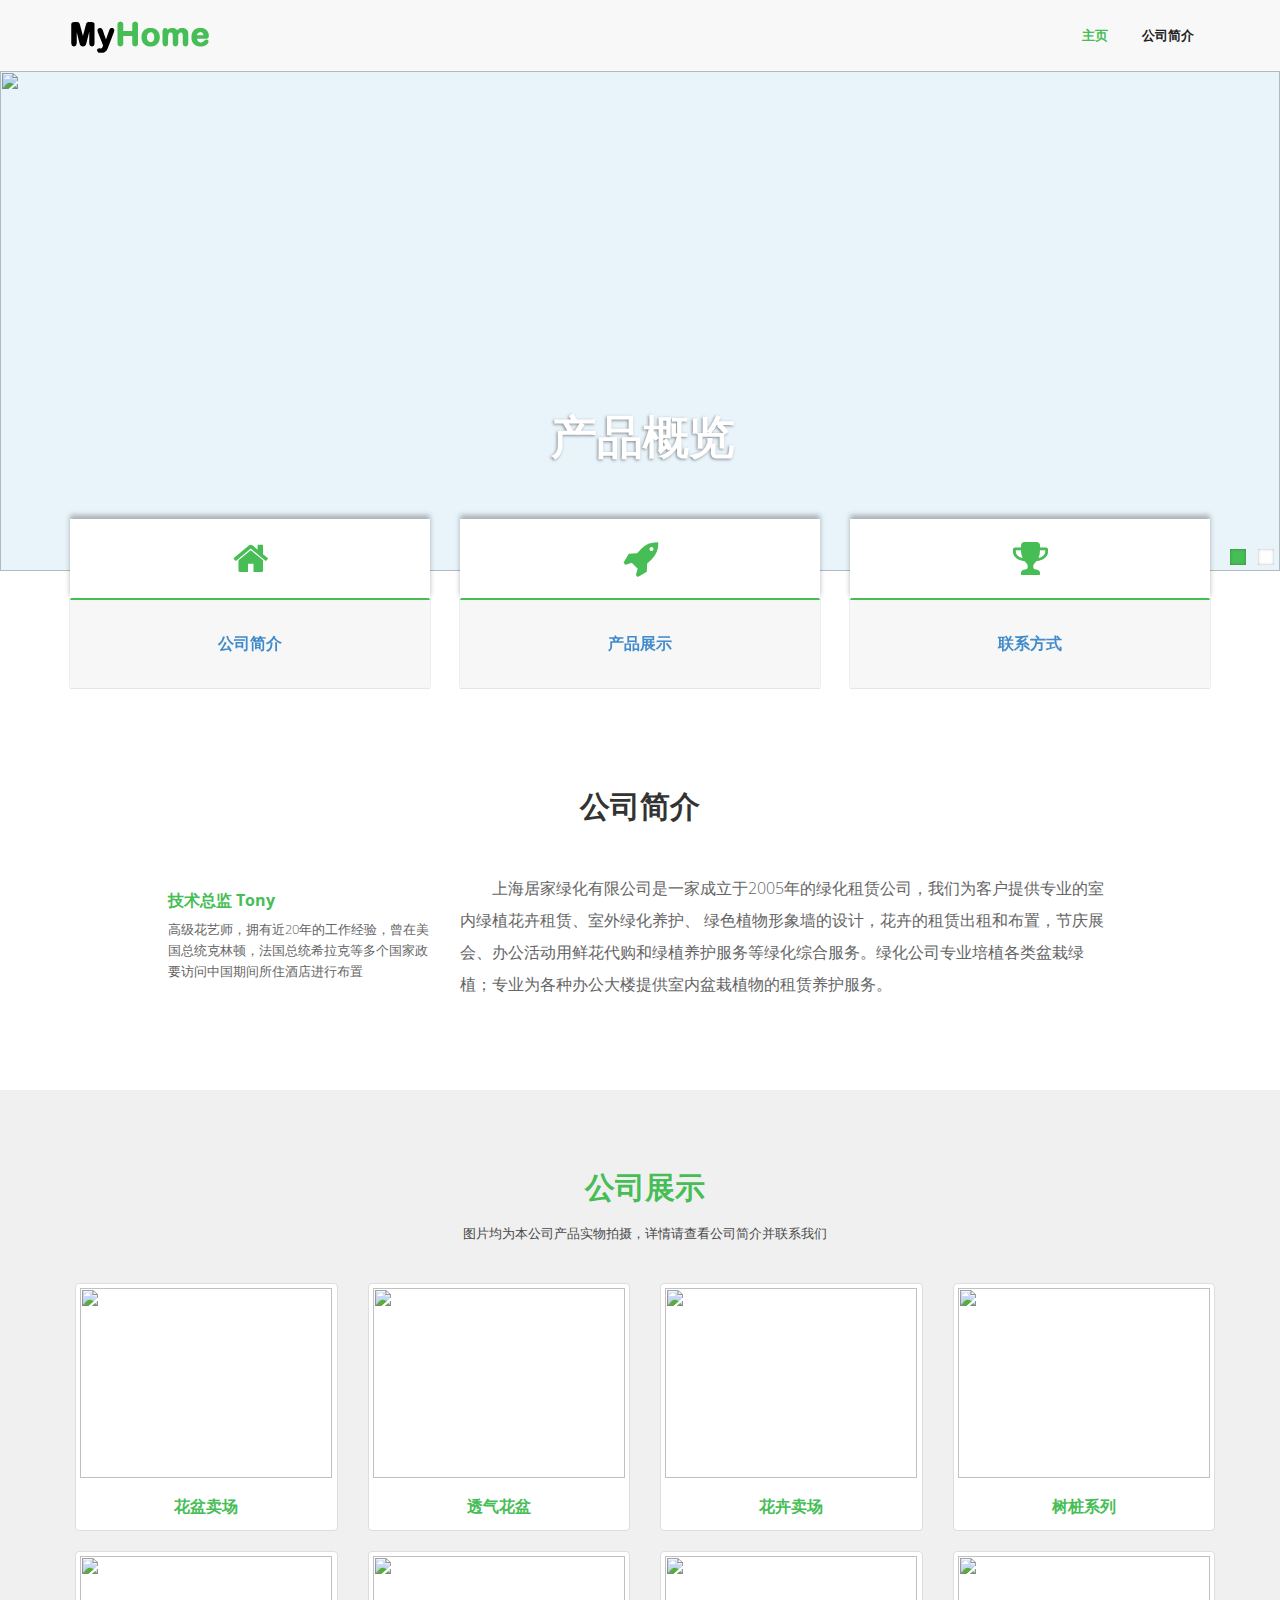
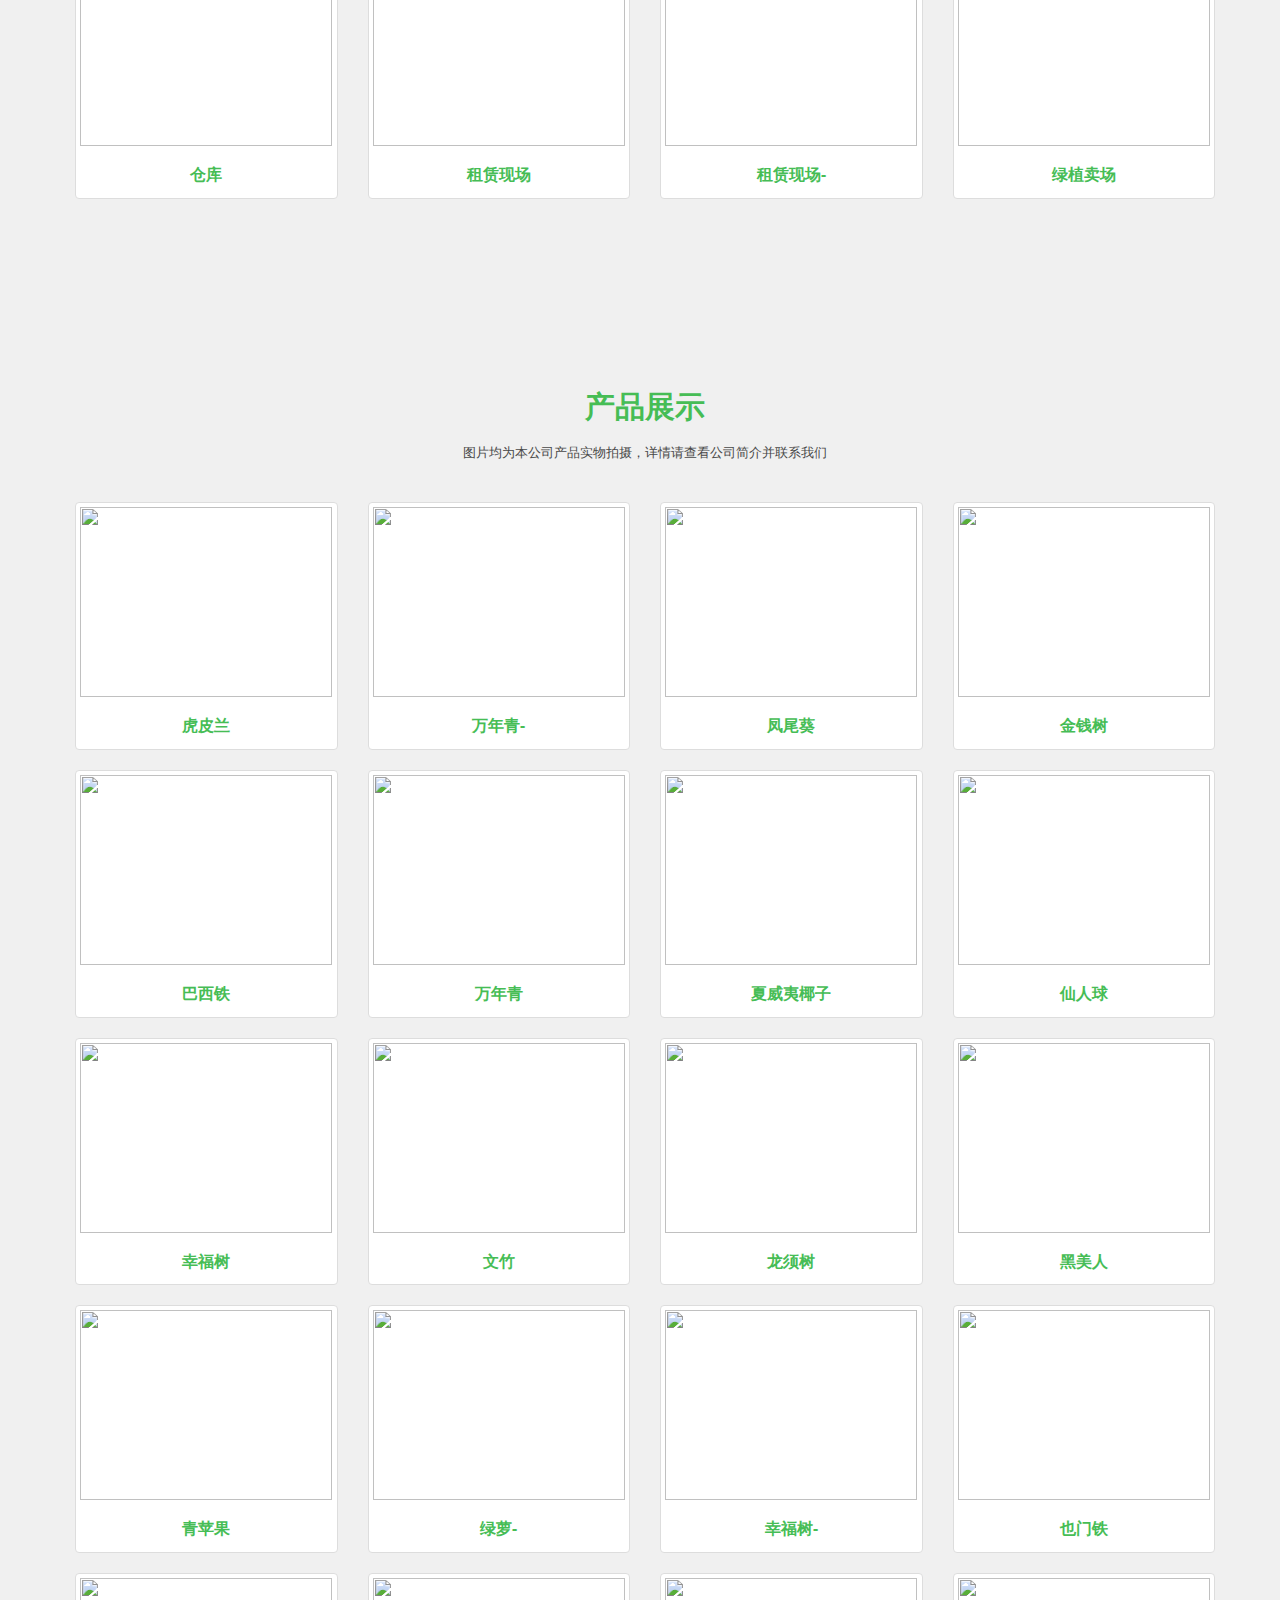
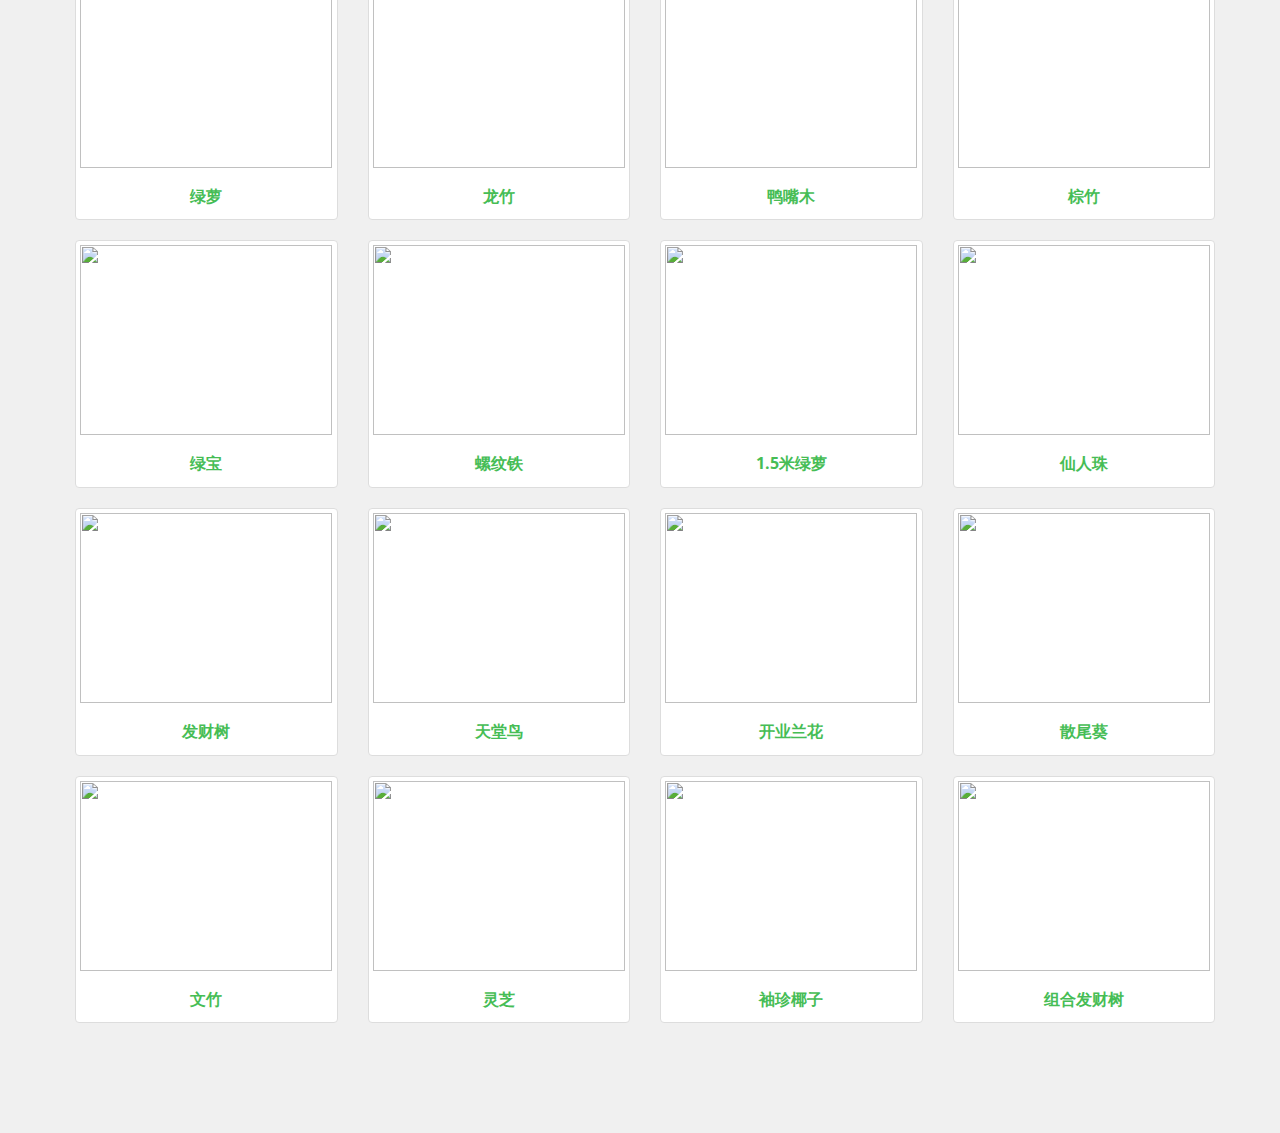
==== commit 7344d834: "11" ====
--- a/index.html
+++ b/index.html
@@ -140,15 +140,75 @@
                     </p>
                 </div>
                 <div class="col-sm-push-1 col-sm-7 md-margin-bottom-40">
-                    <p class="p">上海居家园艺馆是一家成立于2005年的绿化租赁公司，我们为客户提供专业的室内绿植花卉租赁、室外绿化养护、 绿色植物形象墙的设计，花卉的租赁出租和布置，节庆展会、办公活动用鲜花代购和绿植养护服务等绿化综合服务。绿化公司专业培植各类盆栽绿植；专业为各种办公大楼提供室内盆栽植物的租赁养护服务。 </p>
+                    <p class="p">上海居家绿化有限公司是一家成立于2005年的绿化租赁公司，我们为客户提供专业的室内绿植花卉租赁、室外绿化养护、 绿色植物形象墙的设计，花卉的租赁出租和布置，节庆展会、办公活动用鲜花代购和绿植养护服务等绿化综合服务。绿化公司专业培植各类盆栽绿植；专业为各种办公大楼提供室内盆栽植物的租赁养护服务。 </p>
                 </div>
             </div>
         </div>
     </section>
-
-
-
-    <section class="section-padding gray-bg">
+<section class="section-padding gray-bg sec_h3">
+        <div class="container">
+            <div class="row">
+                <div class="col-md-12">
+                    <div class="section-title text-center">
+                        <h2><span class="coloured">公司展示</h2>
+						<p>图片均为本公司产品实物拍摄，详情请查看公司简介并联系我们</p>
+					</div>
+				</div>
+			</div>
+			<div class="row service-v1 margin-bottom-40">
+            <div class="col-sm-3 md-margin-bottom-40">
+				<a data-toggle="modal" data-target="#myModal" class="thumbnail">
+               <img class="img-responsive" src="http://opxff7bin.bkt.clouddn.com/%E8%8A%B1%E7%9B%86%E5%8D%96%E5%9C%BA.jpg" alt="">   
+                <h3>花盆卖场</h3>
+				</a>        
+            </div>
+            <div class="col-sm-3 md-margin-bottom-40">
+				<a data-toggle="modal" data-target="#myModal" class="thumbnail">
+               <img class="img-responsive" src="http://opxff7bin.bkt.clouddn.com/%E9%80%8F%E6%B0%94%E8%8A%B1%E7%9B%86.jpg" alt="">   
+                <h3>透气花盆</h3>
+				</a>        
+            </div>
+             <div class="col-sm-3 md-margin-bottom-40">
+				<a data-toggle="modal" data-target="#myModal" class="thumbnail">
+               <img class="img-responsive" src="http://opxff7bin.bkt.clouddn.com/%E8%8A%B1%E5%8D%89%E5%8D%96%E5%9C%BA.jpg" alt="">   
+                <h3>花卉卖场</h3>
+				</a>        
+            </div> 
+			<div class="col-sm-3 md-margin-bottom-40">
+				<a data-toggle="modal" data-target="#myModal" class="thumbnail">
+               <img class="img-responsive" src="http://opxff7bin.bkt.clouddn.com/%E6%A0%91%E6%A1%A9%E7%B3%BB%E5%88%97.jpg" alt="">   
+                <h3>树桩系列</h3>
+				</a>        
+            </div>
+            <div class="col-sm-3 md-margin-bottom-40">
+				<a data-toggle="modal" data-target="#myModal" class="thumbnail">
+               <img class="img-responsive" src="http://opxff7bin.bkt.clouddn.com/%E4%BB%93%E5%BA%93.jpg" alt="">   
+                <h3>仓库</h3>
+				</a>        
+            </div>
+            <div class="col-sm-3 md-margin-bottom-40">
+				<a data-toggle="modal" data-target="#myModal" class="thumbnail">
+               <img class="img-responsive" src="http://opxff7bin.bkt.clouddn.com/%E7%A7%9F%E8%B5%81%E7%8E%B0%E5%9C%BA-.jpg" alt="">   
+                <h3>租赁现场</h3>
+				</a>        
+            </div>
+
+            <div class="col-sm-3 md-margin-bottom-40">
+				<a data-toggle="modal" data-target="#myModal" class="thumbnail">
+               <img class="img-responsive" src="http://opxff7bin.bkt.clouddn.com/%E7%A7%9F%E8%B5%81%E7%8E%B0%E5%9C%BA.jpg" alt="">   
+                <h3>租赁现场-</h3>
+				</a>        
+            </div>
+            <div class="col-sm-3 md-margin-bottom-40">
+				<a data-toggle="modal" data-target="#myModal" class="thumbnail">
+               <img class="img-responsive" src="http://opxff7bin.bkt.clouddn.com/%E7%BB%BF%E6%A4%8D%E5%8D%96%E5%9C%BA.jpg" alt="">   
+                <h3>绿植卖场</h3>
+				</a>        
+            </div>
+			</div>
+            </div>
+		</section>
+    <section class="section-padding gray-bg sec_h3">
         <div class="container">
             <div class="row">
                 <div class="col-md-12">
@@ -168,7 +228,7 @@
             <div class="col-sm-3 md-margin-bottom-40">
 				<a data-toggle="modal" data-target="#myModal" class="thumbnail">
                <img class="img-responsive" src="http://opxff7bin.bkt.clouddn.com/%E4%B8%87%E5%B9%B4%E9%9D%92g.jpg" alt="">   
-                <h3>万年青1</h3>
+                <h3>万年青-</h3>
 				</a>        
             </div>
 			<div class="col-sm-3 md-margin-bottom-40">
@@ -179,12 +239,6 @@
             </div>
 			<div class="col-sm-3 md-margin-bottom-40">
 				<a data-toggle="modal" data-target="#myModal" class="thumbnail">
-               <img class="img-responsive" src="http://opxff7bin.bkt.clouddn.com/%E8%99%8E%E7%9A%AE%E5%85%B01.jpg" alt="">   
-                <h3>虎皮兰1</h3>
-				</a>        
-            </div>
-			<div class="col-sm-3 md-margin-bottom-40">
-				<a data-toggle="modal" data-target="#myModal" class="thumbnail">
                <img class="img-responsive" src="http://opxff7bin.bkt.clouddn.com/%E9%87%91%E9%92%B1%E6%A0%91.jpg" alt="">   
                 <h3>金钱树</h3>
 				</a>        
@@ -246,13 +300,13 @@
             <div class="col-sm-3 md-margin-bottom-40">
 				<a data-toggle="modal" data-target="#myModal" class="thumbnail">
                <img class="img-responsive" src="http://opxff7bin.bkt.clouddn.com/%E7%BB%BF%E8%90%9D1.jpg" alt="">   
-                <h3>绿萝1</h3>
+                <h3>绿萝-</h3>
 				</a>        
             </div>
             <div class="col-sm-3 md-margin-bottom-40">
 				<a data-toggle="modal" data-target="#myModal" class="thumbnail">
                <img class="img-responsive" src="http://opxff7bin.bkt.clouddn.com/%E5%B9%B8%E7%A6%8F%E6%A0%911.jpg" alt="">   
-                <h3>幸福树1</h3>
+                <h3>幸福树-</h3>
 				</a>        
             </div>
             <div class="col-sm-3 md-margin-bottom-40">
@@ -295,6 +349,66 @@
 				<a data-toggle="modal" data-target="#myModal" class="thumbnail">
                <img class="img-responsive" src="http://opxff7bin.bkt.clouddn.com/%E7%BD%97%E7%BA%B9%E9%93%81.jpg" alt="">   
                 <h3>螺纹铁</h3>
+				</a>        
+            </div>
+              <div class="col-sm-3 md-margin-bottom-40">
+				<a data-toggle="modal" data-target="#myModal" class="thumbnail">
+               <img class="img-responsive" src="http://opxff7bin.bkt.clouddn.com/1.5%E7%B1%B3%E7%BB%BF%E8%90%9D.jpg" alt="">   
+                <h3>1.5米绿萝</h3>
+				</a>        
+            </div>  
+            <div class="col-sm-3 md-margin-bottom-40">
+				<a data-toggle="modal" data-target="#myModal" class="thumbnail">
+               <img class="img-responsive" src="http://opxff7bin.bkt.clouddn.com/%E4%BB%99%E4%BA%BA%E7%8F%A0.jpg" alt="">   
+                <h3>仙人珠</h3>
+				</a>        
+            </div> 
+             <div class="col-sm-3 md-margin-bottom-40">
+				<a data-toggle="modal" data-target="#myModal" class="thumbnail">
+               <img class="img-responsive" src="http://opxff7bin.bkt.clouddn.com/%E5%8F%91%E8%B4%A2%E6%A0%91.jpg" alt="">   
+                <h3>发财树</h3>
+				</a>        
+            </div>
+              <div class="col-sm-3 md-margin-bottom-40">
+				<a data-toggle="modal" data-target="#myModal" class="thumbnail">
+               <img class="img-responsive" src="http://opxff7bin.bkt.clouddn.com/%E5%A4%A9%E5%A0%82%E9%B8%9F.jpg" alt="">   
+                <h3>天堂鸟</h3>
+				</a>        
+            </div>
+              <div class="col-sm-3 md-margin-bottom-40">
+				<a data-toggle="modal" data-target="#myModal" class="thumbnail">
+               <img class="img-responsive" src="http://opxff7bin.bkt.clouddn.com/%E5%BC%80%E4%B8%9A%E8%8A%B1%E5%85%B0.jpg" alt="">   
+                <h3>开业兰花</h3>
+				</a>        
+            </div>
+              <div class="col-sm-3 md-margin-bottom-40">
+				<a data-toggle="modal" data-target="#myModal" class="thumbnail">
+               <img class="img-responsive" src="http://opxff7bin.bkt.clouddn.com/%E6%95%A3%E5%B0%BE%E8%91%B5.jpg" alt="">   
+                <h3>散尾葵</h3>
+				</a>        
+            </div>
+              <div class="col-sm-3 md-margin-bottom-40">
+				<a data-toggle="modal" data-target="#myModal" class="thumbnail">
+               <img class="img-responsive" src="http://opxff7bin.bkt.clouddn.com/%E6%96%87%E7%AB%B9.jpg" alt="">   
+                <h3>文竹</h3>
+				</a>        
+            </div>
+              <div class="col-sm-3 md-margin-bottom-40">
+				<a data-toggle="modal" data-target="#myModal" class="thumbnail">
+               <img class="img-responsive" src="http://opxff7bin.bkt.clouddn.com/%E7%81%B5%E8%8A%9D.jpg" alt="">   
+                <h3>灵芝</h3>
+				</a>        
+            </div>
+              <div class="col-sm-3 md-margin-bottom-40">
+				<a data-toggle="modal" data-target="#myModal" class="thumbnail">
+               <img class="img-responsive" src="http://opxff7bin.bkt.clouddn.com/%E7%A7%80%E7%9C%9F%E6%A4%B0%E5%AD%90.jpg" alt="">   
+                <h3>袖珍椰子</h3>
+				</a>        
+            </div>
+              <div class="col-sm-3 md-margin-bottom-40">
+				<a data-toggle="modal" data-target="#myModal" class="thumbnail">
+               <img class="img-responsive" src="http://opxff7bin.bkt.clouddn.com/%E7%BB%84%E5%90%88%E5%8F%91%E8%B4%A2%E6%A0%91.jpg" alt="">   
+                <h3>组合发财树</h3>
 				</a>        
             </div>
 			</div>
--- a/css/style.css
+++ b/css/style.css
@@ -119,6 +119,9 @@
 .section-padding{
 	padding:50px 0;
 }
+.sec_h3 h3{
+	text-align: center;
+} 
 /*  Header
 ==================================== */
 .topbar{
